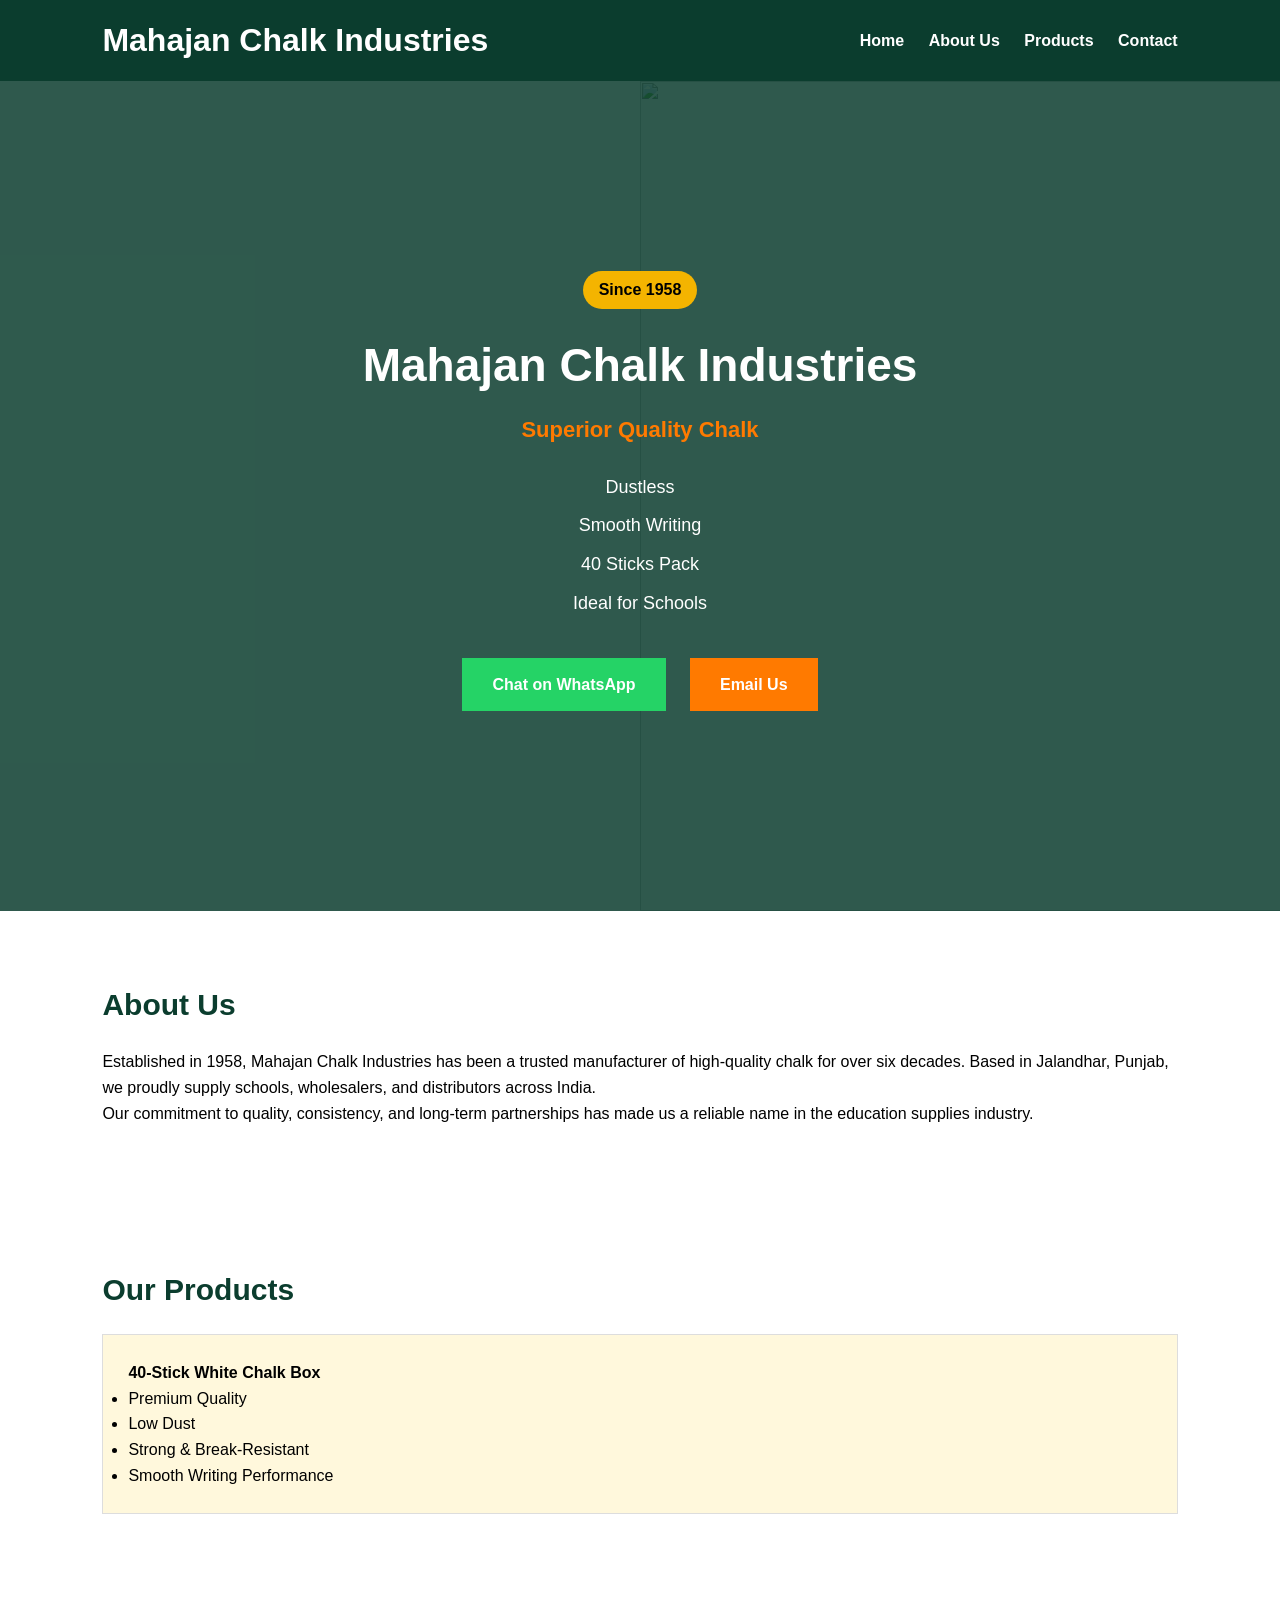
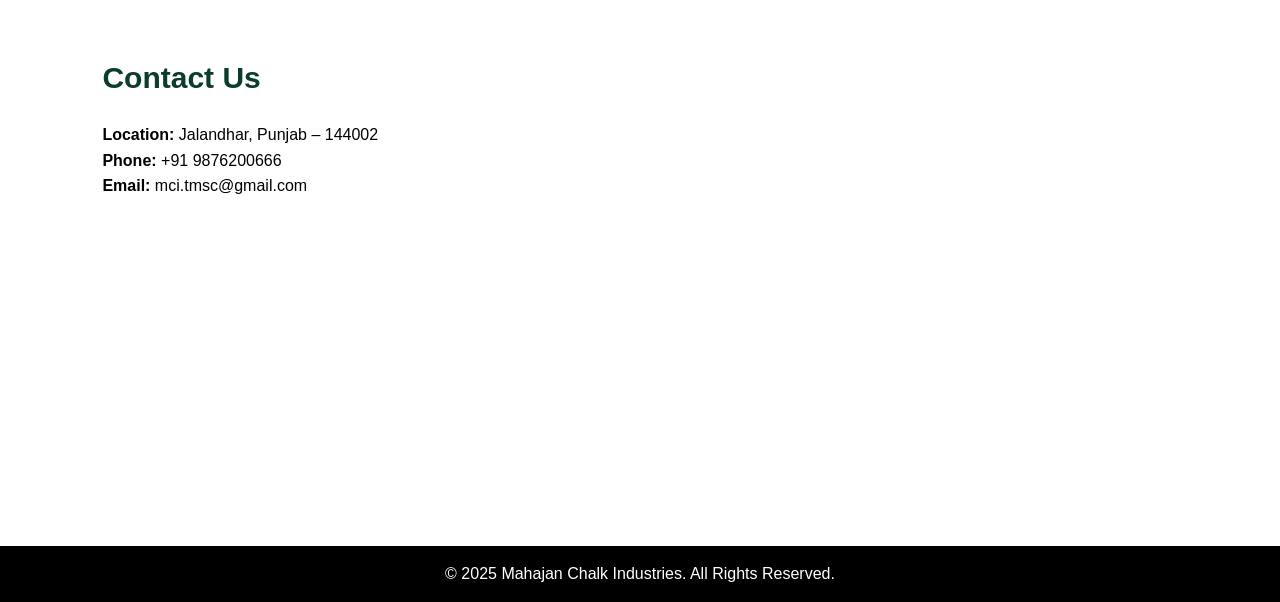
==== index.html @ d205c706 "Add files via upload" ====
<!DOCTYPE html>
<html lang="en">
<head>
    <meta charset="UTF-8">
    <meta name="viewport" content="width=device-width, initial-scale=1.0">
    <title>Mahajan Chalk Industries | Since 1958</title>
    <meta name="description" content="Mahajan Chalk Industries - Superior Quality Chalk Manufacturer Since 1958, Jalandhar Punjab.">

    <style>
        * { margin:0; padding:0; box-sizing:border-box; font-family:Arial, Helvetica, sans-serif; }
        body { background:#ffffff; color:#000; line-height:1.6; }

        header {
            background:#0B3D2E;
            color:white;
            padding:15px 8%;
            display:flex;
            justify-content:space-between;
            align-items:center;
        }

        nav a {
            color:white;
            text-decoration:none;
            margin-left:20px;
            font-weight:bold;
        }
        nav a:hover { color:#f4b400; }

        section { padding:70px 8%; }

        /* HERO SLIDESHOW */
        .hero {
            position:relative;
            color:white;
            text-align:center;
            overflow:hidden;
        }

        .slides {
            position:absolute;
            width:100%;
            height:100%;
            top:0;
            left:0;
            z-index:1;
        }

        .slides img {
            width:100%;
            height:100%;
            object-fit:cover;
            position:absolute;
            opacity:0;
            transition:opacity 1s ease-in-out;
        }

        .slides img.active { opacity:1; }

        .hero-overlay {
            position:absolute;
            top:0;
            left:0;
            width:100%;
            height:100%;
            background:rgba(11,61,46,0.85);
            z-index:2;
        }

        .hero-content {
            position:relative;
            z-index:3;
            padding:120px 20px;
        }

        .badge {
            display:inline-block;
            background:#f4b400;
            color:black;
            padding:6px 16px;
            border-radius:20px;
            font-weight:bold;
            margin-bottom:20px;
        }

        .hero h2 { font-size:46px; margin-bottom:10px; }
        .tagline { color:#ff7a00; font-size:22px; font-weight:bold; margin-bottom:25px; }

        .features { list-style:none; margin-bottom:30px; font-size:18px; }
        .features li { margin:10px 0; }

        .btn {
            display:inline-block;
            padding:14px 30px;
            text-decoration:none;
            font-weight:bold;
            margin:10px;
            color:white;
        }

        .whatsapp-btn { background:#25D366; }
        .whatsapp-btn:hover { background:#1ebe5d; }

        .email-btn { background:#ff7a00; }
        .email-btn:hover { background:#e86c00; }

        h3 { font-size:30px; color:#0B3D2E; margin-bottom:20px; }

        .product-box {
            border:1px solid #ddd;
            padding:25px;
            background:#fff8dc;
        }

        iframe { width:100%; height:250px; border:0; margin-top:20px; }

        footer {
            background:#000;
            color:white;
            text-align:center;
            padding:15px;
        }

        @media(max-width:768px){
            .hero h2 { font-size:30px; }
            header { flex-direction:column; align-items:flex-start; }
            nav a { display:block; margin:5px 0; }
        }
    </style>
</head>
<body>

<header>
    <h1>Mahajan Chalk Industries</h1>
    <nav>
        <a href="#home">Home</a>
        <a href="#about">About Us</a>
        <a href="#products">Products</a>
        <a href="#contact">Contact</a>
    </nav>
</header>

<section class="hero" id="home">

    <div class="slides">
        <!-- Replace these image names with your product images -->
        <img src="slide1.jpg" class="active">
        <img src="slide2.jpg">
        <img src="slide3.jpg">
    </div>

    <div class="hero-overlay"></div>

    <div class="hero-content">
        <div class="badge">Since 1958</div>
        <h2>Mahajan Chalk Industries</h2>
        <div class="tagline">Superior Quality Chalk</div>
        <ul class="features">
            <li>Dustless</li>
            <li>Smooth Writing</li>
            <li>40 Sticks Pack</li>
            <li>Ideal for Schools</li>
        </ul>
        <a href="https://wa.me/919876200666" target="_blank" class="btn whatsapp-btn">Chat on WhatsApp</a>
        <a href="mailto:mci.tmsc@gmail.com" class="btn email-btn">Email Us</a>
    </div>
</section>

<section id="about">
    <h3>About Us</h3>
    <p>Established in 1958, Mahajan Chalk Industries has been a trusted manufacturer of high-quality chalk for over six decades. Based in Jalandhar, Punjab, we proudly supply schools, wholesalers, and distributors across India.</p>
    <p>Our commitment to quality, consistency, and long-term partnerships has made us a reliable name in the education supplies industry.</p>
</section>

<section id="products">
    <h3>Our Products</h3>
    <div class="product-box">
        <h4>40-Stick White Chalk Box</h4>
        <ul>
            <li>Premium Quality</li>
            <li>Low Dust</li>
            <li>Strong & Break-Resistant</li>
            <li>Smooth Writing Performance</li>
        </ul>
    </div>
</section>

<section id="contact">
    <h3>Contact Us</h3>
    <p><strong>Location:</strong> Jalandhar, Punjab – 144002</p>
    <p><strong>Phone:</strong> +91 9876200666</p>
    <p><strong>Email:</strong> mci.tmsc@gmail.com</p>

    <iframe src="https://www.google.com/maps?q=Jalandhar,Punjab,144002&output=embed"></iframe>
</section>

<footer>
    © 2025 Mahajan Chalk Industries. All Rights Reserved.
</footer>

<script>
    let slides = document.querySelectorAll('.slides img');
    let index = 0;

    setInterval(() => {
        slides[index].classList.remove('active');
        index = (index + 1) % slides.length;
        slides[index].classList.add('active');
    }, 3000);
</script>

</body>
</html>
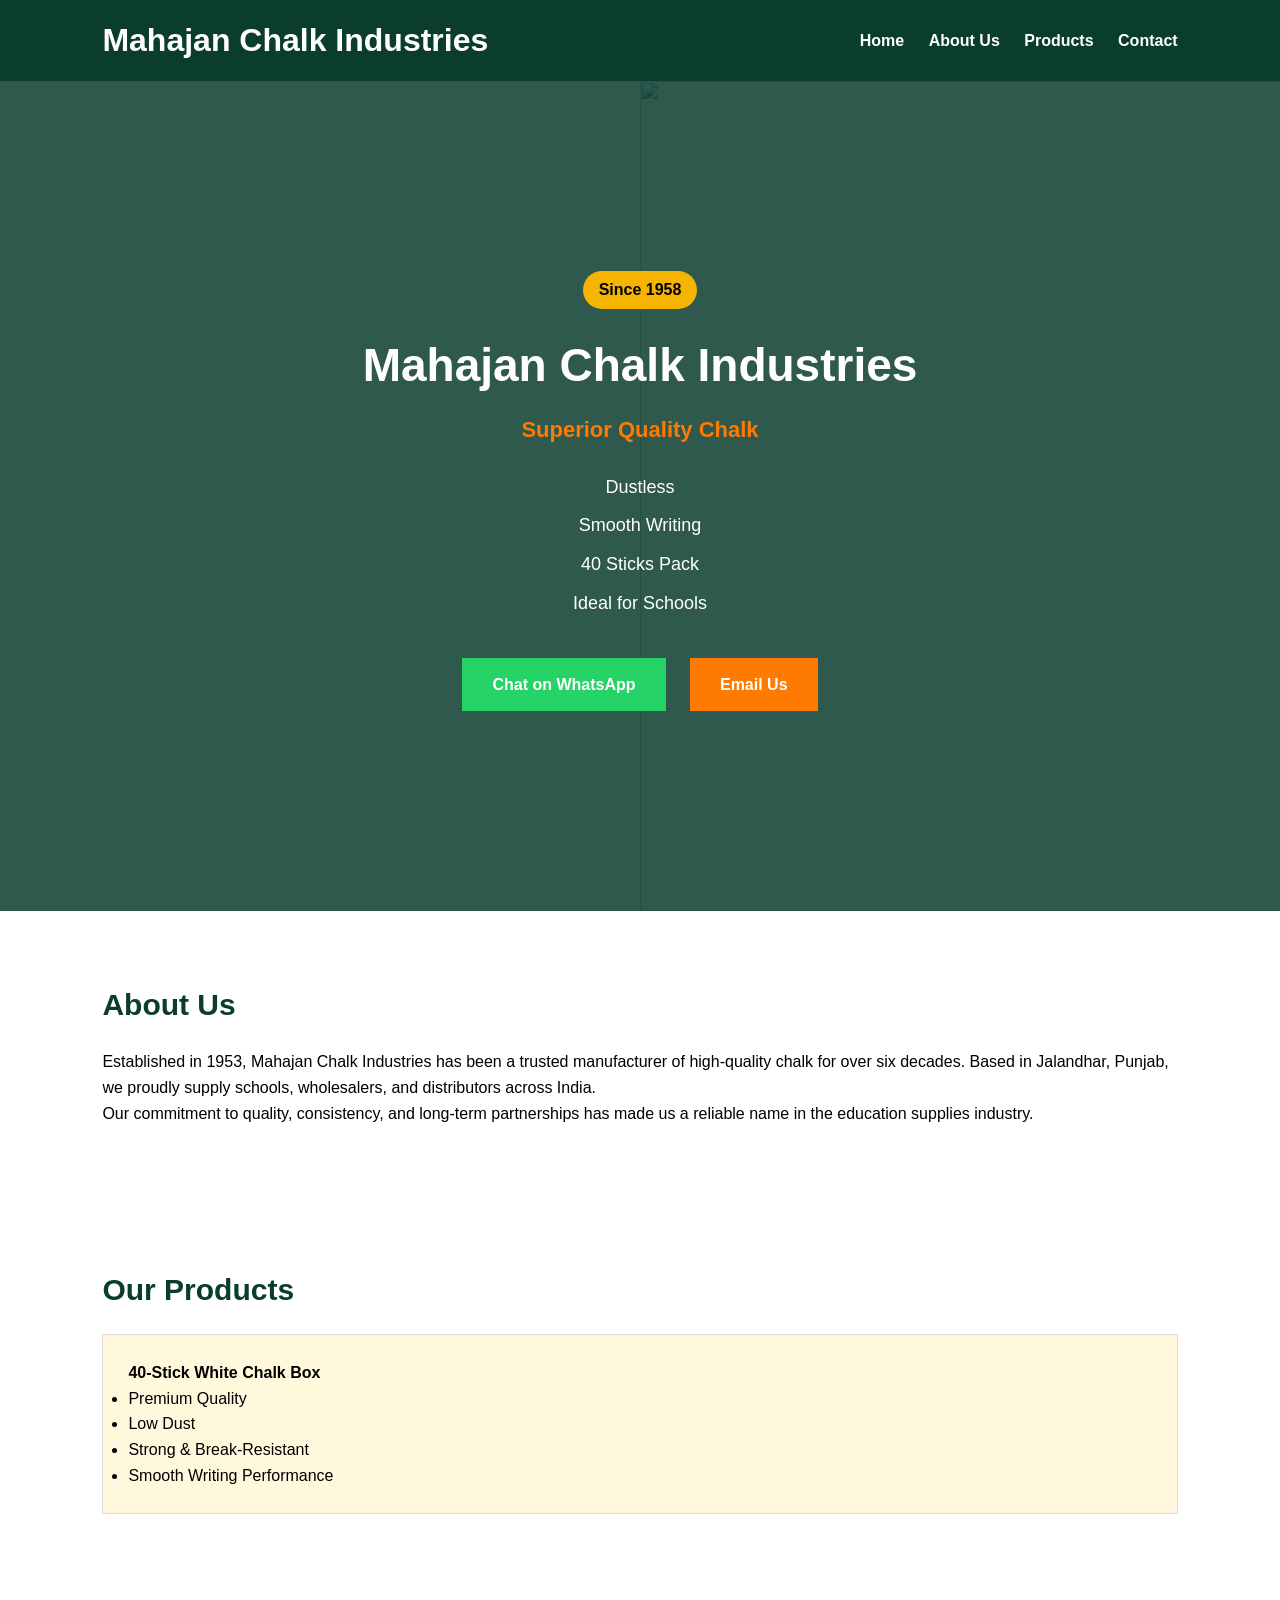
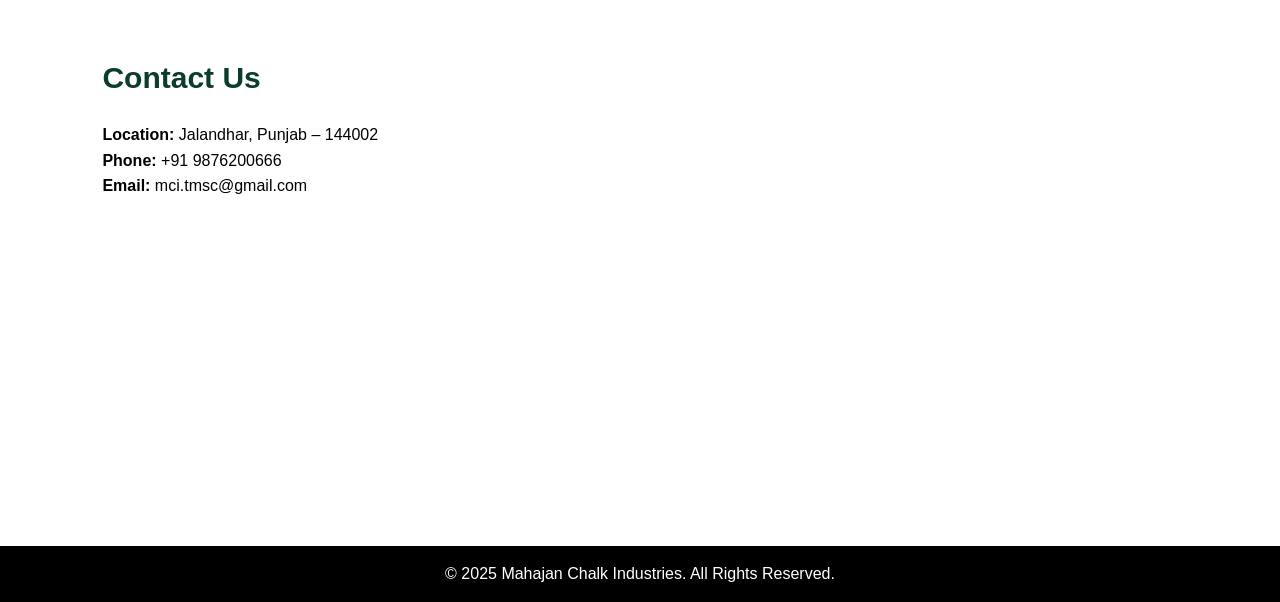
==== commit 5d726b12: "Update index.html" ====
--- a/index.html
+++ b/index.html
@@ -3,7 +3,7 @@
 <head>
     <meta charset="UTF-8">
     <meta name="viewport" content="width=device-width, initial-scale=1.0">
-    <title>Mahajan Chalk Industries | Since 1958</title>
+    <title>Mahajan Chalk Industries | Since 1953</title>
     <meta name="description" content="Mahajan Chalk Industries - Superior Quality Chalk Manufacturer Since 1958, Jalandhar Punjab.">
 
     <style>
@@ -168,7 +168,7 @@
 
 <section id="about">
     <h3>About Us</h3>
-    <p>Established in 1958, Mahajan Chalk Industries has been a trusted manufacturer of high-quality chalk for over six decades. Based in Jalandhar, Punjab, we proudly supply schools, wholesalers, and distributors across India.</p>
+    <p>Established in 1953, Mahajan Chalk Industries has been a trusted manufacturer of high-quality chalk for over six decades. Based in Jalandhar, Punjab, we proudly supply schools, wholesalers, and distributors across India.</p>
     <p>Our commitment to quality, consistency, and long-term partnerships has made us a reliable name in the education supplies industry.</p>
 </section>
 
@@ -211,3 +211,4 @@
 
 </body>
 </html>
+
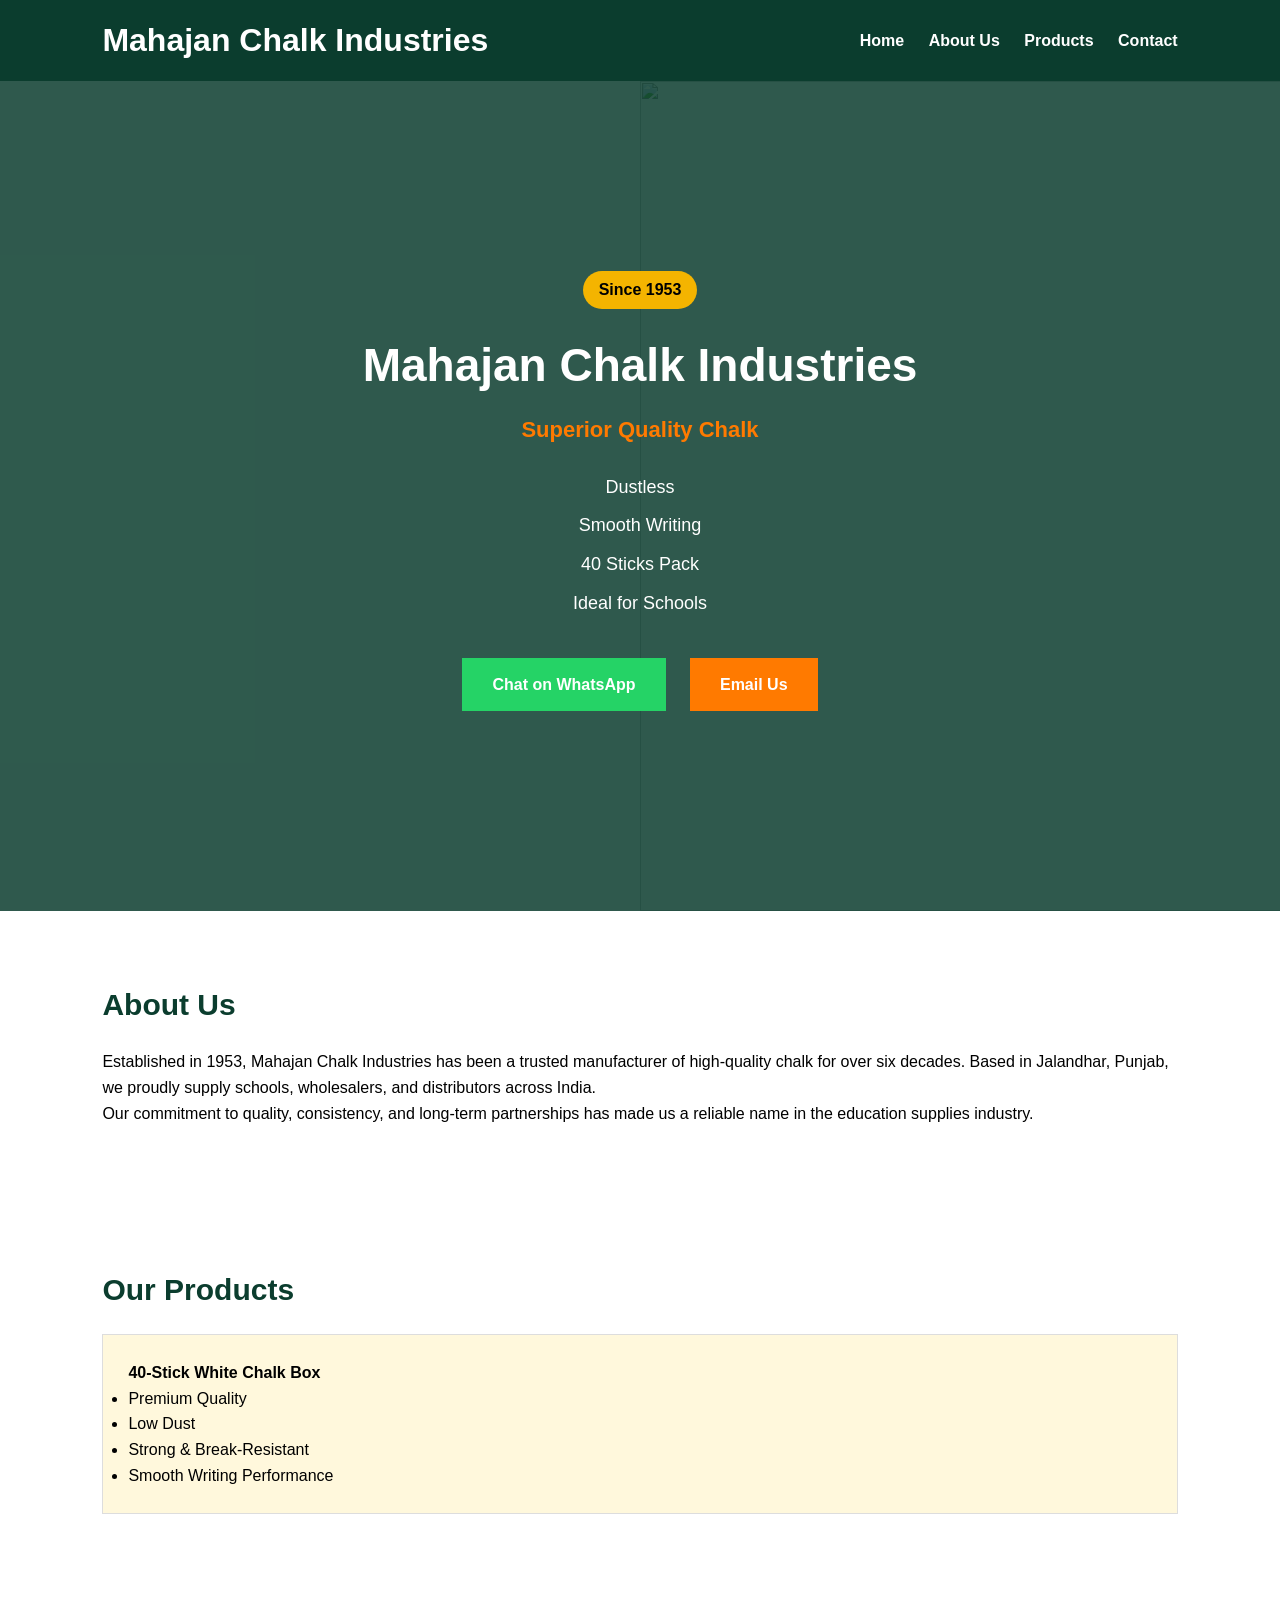
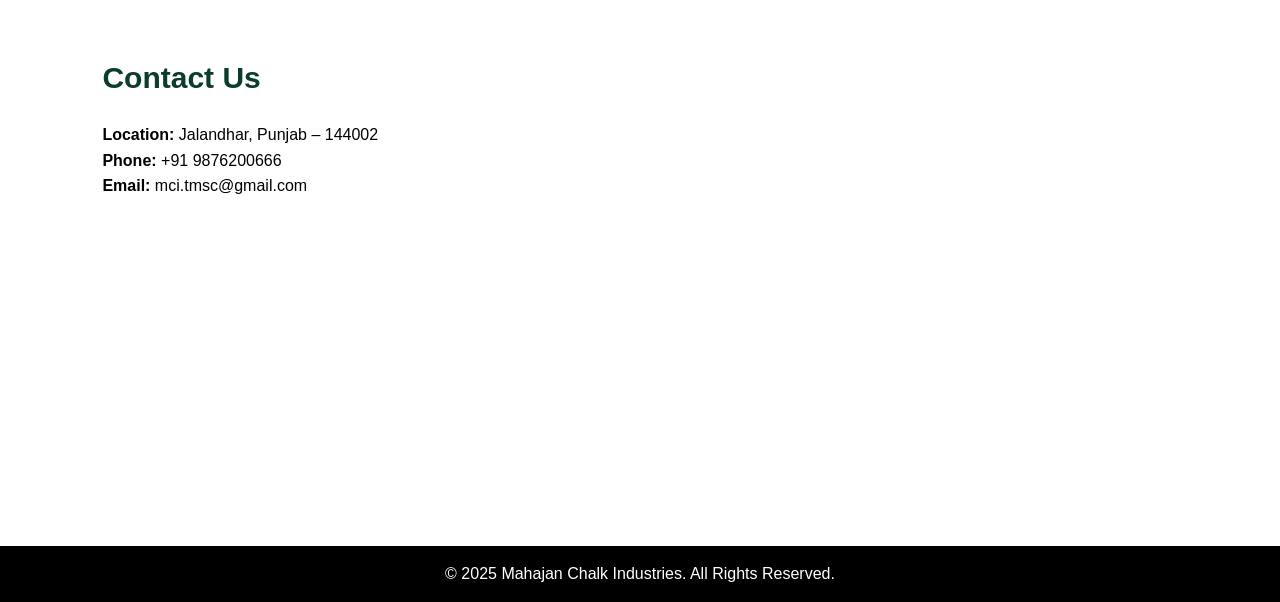
==== commit 4f9e61f5: "Update index.html" ====
--- a/index.html
+++ b/index.html
@@ -152,7 +152,7 @@
     <div class="hero-overlay"></div>
 
     <div class="hero-content">
-        <div class="badge">Since 1958</div>
+        <div class="badge">Since 1953</div>
         <h2>Mahajan Chalk Industries</h2>
         <div class="tagline">Superior Quality Chalk</div>
         <ul class="features">
@@ -212,3 +212,4 @@
 </body>
 </html>
 
+
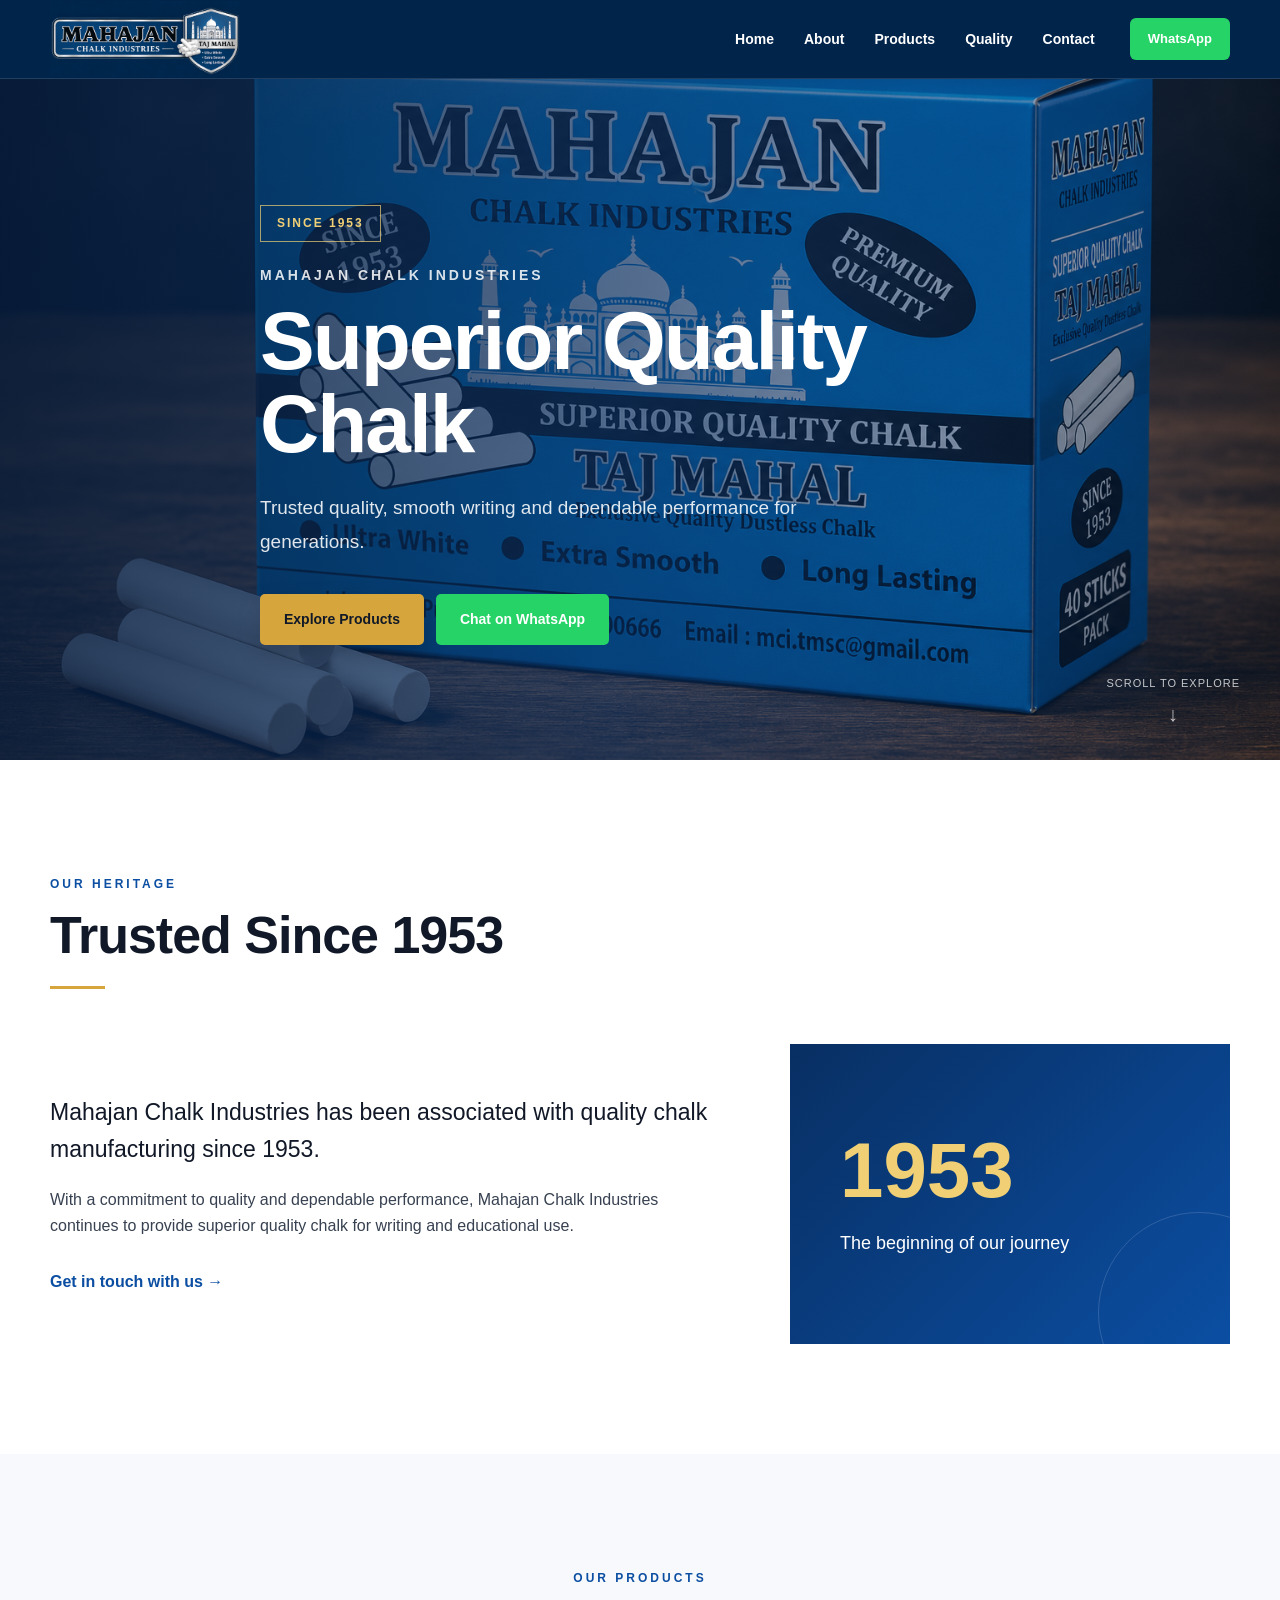
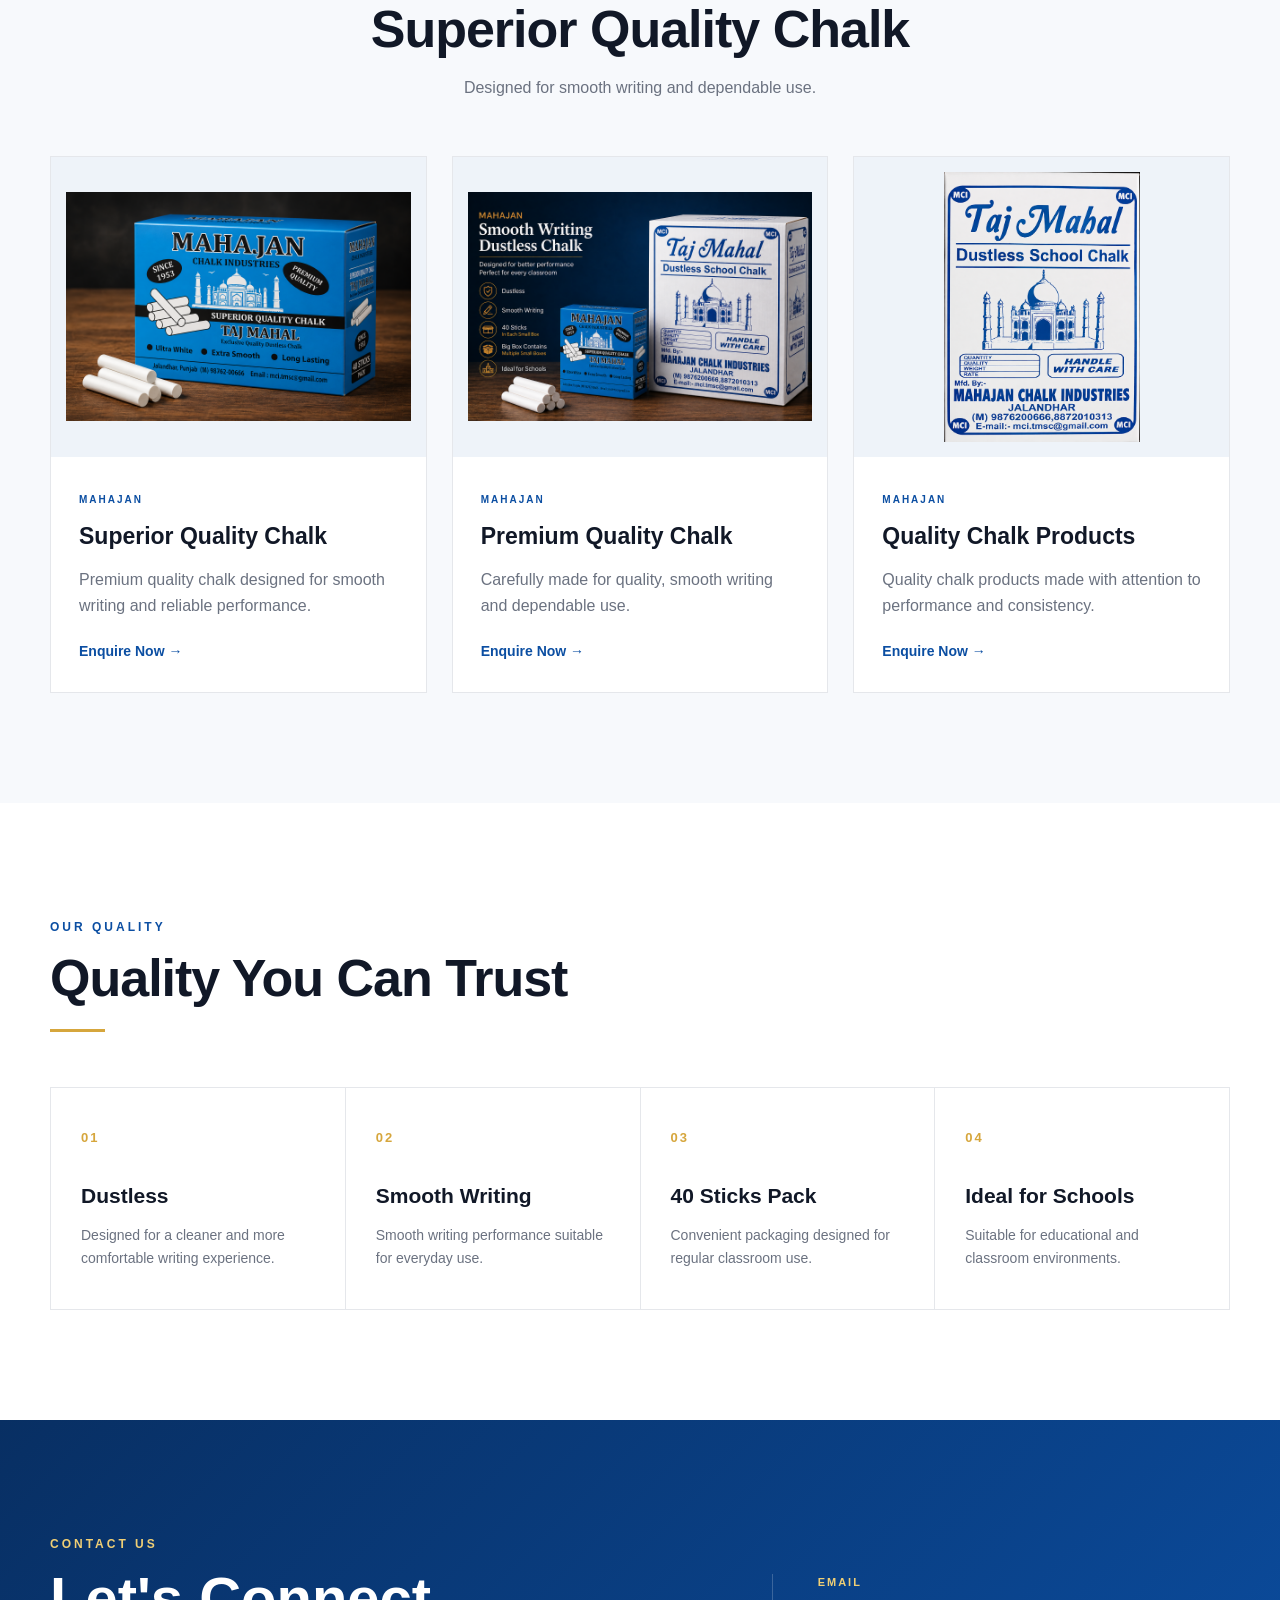
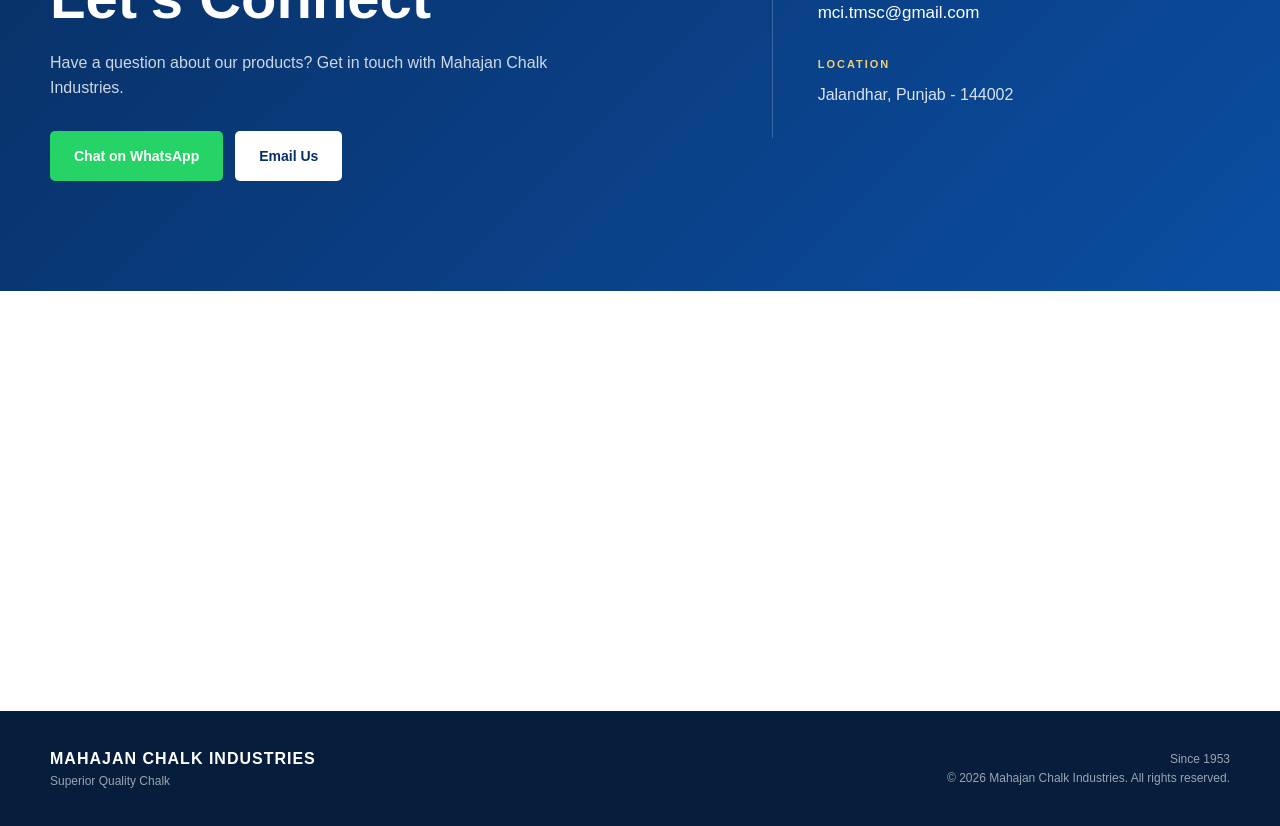
==== commit b98616ce: "Add files via upload" ====
--- a/index.html
+++ b/index.html
@@ -1,215 +1,601 @@
 <!DOCTYPE html>
 <html lang="en">
+
 <head>
     <meta charset="UTF-8">
+
     <meta name="viewport" content="width=device-width, initial-scale=1.0">
-    <title>Mahajan Chalk Industries | Since 1953</title>
-    <meta name="description" content="Mahajan Chalk Industries - Superior Quality Chalk Manufacturer Since 1958, Jalandhar Punjab.">
-
-    <style>
-        * { margin:0; padding:0; box-sizing:border-box; font-family:Arial, Helvetica, sans-serif; }
-        body { background:#ffffff; color:#000; line-height:1.6; }
-
-        header {
-            background:#0B3D2E;
-            color:white;
-            padding:15px 8%;
-            display:flex;
-            justify-content:space-between;
-            align-items:center;
-        }
-
-        nav a {
-            color:white;
-            text-decoration:none;
-            margin-left:20px;
-            font-weight:bold;
-        }
-        nav a:hover { color:#f4b400; }
-
-        section { padding:70px 8%; }
-
-        /* HERO SLIDESHOW */
-        .hero {
-            position:relative;
-            color:white;
-            text-align:center;
-            overflow:hidden;
-        }
-
-        .slides {
-            position:absolute;
-            width:100%;
-            height:100%;
-            top:0;
-            left:0;
-            z-index:1;
-        }
-
-        .slides img {
-            width:100%;
-            height:100%;
-            object-fit:cover;
-            position:absolute;
-            opacity:0;
-            transition:opacity 1s ease-in-out;
-        }
-
-        .slides img.active { opacity:1; }
-
-        .hero-overlay {
-            position:absolute;
-            top:0;
-            left:0;
-            width:100%;
-            height:100%;
-            background:rgba(11,61,46,0.85);
-            z-index:2;
-        }
-
-        .hero-content {
-            position:relative;
-            z-index:3;
-            padding:120px 20px;
-        }
-
-        .badge {
-            display:inline-block;
-            background:#f4b400;
-            color:black;
-            padding:6px 16px;
-            border-radius:20px;
-            font-weight:bold;
-            margin-bottom:20px;
-        }
-
-        .hero h2 { font-size:46px; margin-bottom:10px; }
-        .tagline { color:#ff7a00; font-size:22px; font-weight:bold; margin-bottom:25px; }
-
-        .features { list-style:none; margin-bottom:30px; font-size:18px; }
-        .features li { margin:10px 0; }
-
-        .btn {
-            display:inline-block;
-            padding:14px 30px;
-            text-decoration:none;
-            font-weight:bold;
-            margin:10px;
-            color:white;
-        }
-
-        .whatsapp-btn { background:#25D366; }
-        .whatsapp-btn:hover { background:#1ebe5d; }
-
-        .email-btn { background:#ff7a00; }
-        .email-btn:hover { background:#e86c00; }
-
-        h3 { font-size:30px; color:#0B3D2E; margin-bottom:20px; }
-
-        .product-box {
-            border:1px solid #ddd;
-            padding:25px;
-            background:#fff8dc;
-        }
-
-        iframe { width:100%; height:250px; border:0; margin-top:20px; }
-
-        footer {
-            background:#000;
-            color:white;
-            text-align:center;
-            padding:15px;
-        }
-
-        @media(max-width:768px){
-            .hero h2 { font-size:30px; }
-            header { flex-direction:column; align-items:flex-start; }
-            nav a { display:block; margin:5px 0; }
-        }
-    </style>
+
+    <title>Mahajan Chalk Industries | Superior Quality Chalk Since 1953</title>
+
+    <meta
+        name="description"
+        content="Mahajan Chalk Industries - Superior Quality Chalk since 1953. Premium quality chalk manufactured for smooth writing and reliable performance."
+    >
+
+    <meta name="robots" content="index, follow">
+
+    <meta name="theme-color" content="#0b4ea2">
+
+    <link rel="stylesheet" href="css/style.css">
 </head>
+
 <body>
 
-<header>
-    <h1>Mahajan Chalk Industries</h1>
-    <nav>
-        <a href="#home">Home</a>
-        <a href="#about">About Us</a>
-        <a href="#products">Products</a>
-        <a href="#contact">Contact</a>
-    </nav>
-</header>
-
-<section class="hero" id="home">
-
-    <div class="slides">
-        <!-- Replace these image names with your product images -->
-        <img src="slide1.jpg" class="active">
-        <img src="slide2.jpg">
-        <img src="slide3.jpg">
-    </div>
-
-    <div class="hero-overlay"></div>
-
-    <div class="hero-content">
-        <div class="badge">Since 1953</div>
-        <h2>Mahajan Chalk Industries</h2>
-        <div class="tagline">Superior Quality Chalk</div>
-        <ul class="features">
-            <li>Dustless</li>
-            <li>Smooth Writing</li>
-            <li>40 Sticks Pack</li>
-            <li>Ideal for Schools</li>
-        </ul>
-        <a href="https://wa.me/919876200666" target="_blank" class="btn whatsapp-btn">Chat on WhatsApp</a>
-        <a href="mailto:mci.tmsc@gmail.com" class="btn email-btn">Email Us</a>
-    </div>
-</section>
-
-<section id="about">
-    <h3>About Us</h3>
-    <p>Established in 1953, Mahajan Chalk Industries has been a trusted manufacturer of high-quality chalk for over six decades. Based in Jalandhar, Punjab, we proudly supply schools, wholesalers, and distributors across India.</p>
-    <p>Our commitment to quality, consistency, and long-term partnerships has made us a reliable name in the education supplies industry.</p>
-</section>
-
-<section id="products">
-    <h3>Our Products</h3>
-    <div class="product-box">
-        <h4>40-Stick White Chalk Box</h4>
-        <ul>
-            <li>Premium Quality</li>
-            <li>Low Dust</li>
-            <li>Strong & Break-Resistant</li>
-            <li>Smooth Writing Performance</li>
-        </ul>
-    </div>
-</section>
-
-<section id="contact">
-    <h3>Contact Us</h3>
-    <p><strong>Location:</strong> Jalandhar, Punjab – 144002</p>
-    <p><strong>Phone:</strong> +91 9876200666</p>
-    <p><strong>Email:</strong> mci.tmsc@gmail.com</p>
-
-    <iframe src="https://www.google.com/maps?q=Jalandhar,Punjab,144002&output=embed"></iframe>
-</section>
-
-<footer>
-    © 2025 Mahajan Chalk Industries. All Rights Reserved.
-</footer>
-
-<script>
-    let slides = document.querySelectorAll('.slides img');
-    let index = 0;
-
-    setInterval(() => {
-        slides[index].classList.remove('active');
-        index = (index + 1) % slides.length;
-        slides[index].classList.add('active');
-    }, 3000);
-</script>
+    <!-- ================= HEADER ================= -->
+
+    <header class="site-header">
+
+        <div class="container header-container">
+
+            <a href="#home" class="brand">
+                <img
+                    src="assets/logo/mahajan-logo.png"
+                    alt="Mahajan Chalk Industries"
+                    class="brand-logo"
+                >
+            </a>
+
+            <nav class="desktop-nav" aria-label="Main navigation">
+
+                <a href="#home">Home</a>
+                <a href="#about">About</a>
+                <a href="#products">Products</a>
+                <a href="#quality">Quality</a>
+                <a href="#contact">Contact</a>
+
+            </nav>
+
+            <a
+                href="https://wa.me/919876200666"
+                target="_blank"
+                rel="noopener noreferrer"
+                class="header-whatsapp"
+            >
+                WhatsApp
+            </a>
+
+            <button
+                class="mobile-menu-button"
+                id="mobile-menu-button"
+                aria-label="Open navigation menu"
+                aria-expanded="false"
+            >
+                ☰
+            </button>
+
+        </div>
+
+        <!-- Mobile Navigation -->
+
+        <nav
+            class="mobile-nav"
+            id="mobile-nav"
+            aria-label="Mobile navigation"
+        >
+
+            <a href="#home">Home</a>
+            <a href="#about">About</a>
+            <a href="#products">Products</a>
+            <a href="#quality">Quality</a>
+            <a href="#contact">Contact</a>
+
+        </nav>
+
+    </header>
+
+
+    <main>
+
+        <!-- ================= HERO ================= -->
+
+        <section class="hero" id="home">
+
+            <div class="hero-slides">
+
+                <img
+                    src="assets/images/slide1.jpg"
+                    alt="Mahajan Chalk Industries product"
+                    class="hero-slide active"
+                >
+
+                <img
+                    src="assets/images/slide2.jpg"
+                    alt="Mahajan Chalk Industries chalk products"
+                    class="hero-slide"
+                >
+
+                <img
+                    src="assets/images/slide3.jpg"
+                    alt="Mahajan Chalk Industries packaging"
+                    class="hero-slide"
+                >
+
+            </div>
+
+            <div class="hero-overlay"></div>
+
+            <div class="container hero-content">
+
+                <div class="heritage-badge">
+                    Since 1953
+                </div>
+
+                <p class="hero-eyebrow">
+                    MAHAJAN CHALK INDUSTRIES
+                </p>
+
+                <h1>
+                    Superior Quality Chalk
+                </h1>
+
+                <p class="hero-description">
+                    Trusted quality, smooth writing and dependable performance
+                    for generations.
+                </p>
+
+                <div class="hero-actions">
+
+                    <a href="#products" class="button button-primary">
+                        Explore Products
+                    </a>
+
+                    <a href="https://wa.me/919876200666"
+                       target="_blank"
+                       rel="noopener noreferrer"
+                       class="button button-whatsapp">
+                        Chat on WhatsApp
+                    </a>
+
+                </div>
+
+            </div>
+
+            <div class="hero-scroll">
+                <span>Scroll to explore</span>
+                <span class="scroll-arrow">↓</span>
+            </div>
+
+        </section>
+
+
+        <!-- ================= ABOUT ================= -->
+
+        <section class="about section" id="about">
+
+            <div class="container">
+
+                <div class="section-heading">
+
+                    <span class="section-label">
+                        OUR HERITAGE
+                    </span>
+
+                    <h2>
+                        Trusted Since 1953
+                    </h2>
+
+                    <div class="heading-line"></div>
+
+                </div>
+
+                <div class="about-grid">
+
+                    <div class="about-content">
+
+                        <p class="large-text">
+                            Mahajan Chalk Industries has been associated
+                            with quality chalk manufacturing since 1953.
+                        </p>
+
+                        <p>
+                            With a commitment to quality and dependable
+                            performance, Mahajan Chalk Industries continues
+                            to provide superior quality chalk for writing
+                            and educational use.
+                        </p>
+
+                        <a href="#contact" class="text-link">
+                            Get in touch with us →
+                        </a>
+
+                    </div>
+
+                    <div class="about-highlight">
+
+                        <span class="highlight-number">
+                            1953
+                        </span>
+
+                        <span class="highlight-text">
+                            The beginning of our journey
+                        </span>
+
+                    </div>
+
+                </div>
+
+            </div>
+
+        </section>
+
+
+        <!-- ================= PRODUCTS ================= -->
+
+        <section class="products section section-light" id="products">
+
+            <div class="container">
+
+                <div class="section-heading centered">
+
+                    <span class="section-label">
+                        OUR PRODUCTS
+                    </span>
+
+                    <h2>
+                        Superior Quality Chalk
+                    </h2>
+
+                    <p>
+                        Designed for smooth writing and dependable use.
+                    </p>
+
+                </div>
+
+
+                <div class="products-grid" id="products-grid">
+
+                    <!--
+
+                    Products will eventually be loaded from Supabase.
+
+                    For now, this is temporary frontend content.
+
+                    -->
+
+                    <article class="product-card">
+
+                        <div class="product-image">
+                            <img
+                                src="assets/images/slide1.jpg"
+                                alt="Superior Quality Chalk"
+                            >
+                        </div>
+
+                        <div class="product-content">
+
+                            <span class="product-category">
+                                MAHAJAN
+                            </span>
+
+                            <h3>
+                                Superior Quality Chalk
+                            </h3>
+
+                            <p>
+                                Premium quality chalk designed for smooth
+                                writing and reliable performance.
+                            </p>
+
+                            <a href="#contact" class="product-link">
+                                Enquire Now →
+                            </a>
+
+                        </div>
+
+                    </article>
+
+
+                    <article class="product-card">
+
+                        <div class="product-image">
+                            <img
+                                src="assets/images/slide2.jpg"
+                                alt="Mahajan Chalk Product"
+                            >
+                        </div>
+
+                        <div class="product-content">
+
+                            <span class="product-category">
+                                MAHAJAN
+                            </span>
+
+                            <h3>
+                                Premium Quality Chalk
+                            </h3>
+
+                            <p>
+                                Carefully made for quality, smooth writing
+                                and dependable use.
+                            </p>
+
+                            <a href="#contact" class="product-link">
+                                Enquire Now →
+                            </a>
+
+                        </div>
+
+                    </article>
+
+
+                    <article class="product-card">
+
+                        <div class="product-image">
+                            <img
+                                src="assets/images/slide3.jpg"
+                                alt="Mahajan Chalk Packaging"
+                            >
+                        </div>
+
+                        <div class="product-content">
+
+                            <span class="product-category">
+                                MAHAJAN
+                            </span>
+
+                            <h3>
+                                Quality Chalk Products
+                            </h3>
+
+                            <p>
+                                Quality chalk products made with attention
+                                to performance and consistency.
+                            </p>
+
+                            <a href="#contact" class="product-link">
+                                Enquire Now →
+                            </a>
+
+                        </div>
+
+                    </article>
+
+                </div>
+
+            </div>
+
+        </section>
+
+
+        <!-- ================= QUALITY ================= -->
+
+        <section class="quality section" id="quality">
+
+            <div class="container">
+
+                <div class="section-heading">
+
+                    <span class="section-label">
+                        OUR QUALITY
+                    </span>
+
+                    <h2>
+                        Quality You Can Trust
+                    </h2>
+
+                    <div class="heading-line"></div>
+
+                </div>
+
+
+                <div class="quality-grid">
+
+                    <div class="quality-item">
+
+                        <div class="quality-number">
+                            01
+                        </div>
+
+                        <h3>
+                            Dustless
+                        </h3>
+
+                        <p>
+                            Designed for a cleaner and more comfortable
+                            writing experience.
+                        </p>
+
+                    </div>
+
+
+                    <div class="quality-item">
+
+                        <div class="quality-number">
+                            02
+                        </div>
+
+                        <h3>
+                            Smooth Writing
+                        </h3>
+
+                        <p>
+                            Smooth writing performance suitable for
+                            everyday use.
+                        </p>
+
+                    </div>
+
+
+                    <div class="quality-item">
+
+                        <div class="quality-number">
+                            03
+                        </div>
+
+                        <h3>
+                            40 Sticks Pack
+                        </h3>
+
+                        <p>
+                            Convenient packaging designed for regular
+                            classroom use.
+                        </p>
+
+                    </div>
+
+
+                    <div class="quality-item">
+
+                        <div class="quality-number">
+                            04
+                        </div>
+
+                        <h3>
+                            Ideal for Schools
+                        </h3>
+
+                        <p>
+                            Suitable for educational and classroom
+                            environments.
+                        </p>
+
+                    </div>
+
+                </div>
+
+            </div>
+
+        </section>
+
+
+        <!-- ================= CONTACT ================= -->
+
+        <section class="contact section section-blue" id="contact">
+
+            <div class="container">
+
+                <div class="contact-grid">
+
+                    <div class="contact-content">
+
+                        <span class="section-label light">
+                            CONTACT US
+                        </span>
+
+                        <h2>
+                            Let's Connect
+                        </h2>
+
+                        <p>
+                            Have a question about our products?
+                            Get in touch with Mahajan Chalk Industries.
+                        </p>
+
+
+                        <div class="contact-actions">
+
+                            <a
+                                href="https://wa.me/919876200666"
+                                target="_blank"
+                                rel="noopener noreferrer"
+                                class="button button-whatsapp"
+                            >
+                                Chat on WhatsApp
+                            </a>
+
+                            <a
+                                href="mailto:mci.tmsc@gmail.com"
+                                class="button button-light"
+                            >
+                                Email Us
+                            </a>
+
+                        </div>
+
+                    </div>
+
+
+                    <div class="contact-info">
+
+                        <div class="contact-item">
+
+                            <span class="contact-label">
+                                EMAIL
+                            </span>
+
+                            <a href="mailto:mci.tmsc@gmail.com">
+                                mci.tmsc@gmail.com
+                            </a>
+
+                        </div>
+
+
+                        <div class="contact-item">
+
+                            <span class="contact-label">
+                                LOCATION
+                            </span>
+
+                            <p>
+                                Jalandhar, Punjab - 144002
+                            </p>
+
+                        </div>
+
+                    </div>
+
+                </div>
+
+            </div>
+
+        </section>
+
+
+        <!-- ================= MAP ================= -->
+
+        <section class="map-section">
+
+            <iframe
+                src="https://www.google.com/maps?q=Ghas+Mandi+Chowk,+Jalandhar,+Punjab+144002&output=embed"
+                title="Mahajan Chalk Industries location"
+                loading="lazy"
+                allowfullscreen
+            ></iframe>
+
+        </section>
+
+    </main>
+
+
+    <!-- ================= FOOTER ================= -->
+
+    <footer class="site-footer">
+
+        <div class="container footer-content">
+
+            <div>
+
+                <div class="footer-brand">
+                    MAHAJAN CHALK INDUSTRIES
+                </div>
+
+                <p>
+                    Superior Quality Chalk
+                </p>
+
+            </div>
+
+            <div class="footer-right">
+
+                <p>
+                    Since 1953
+                </p>
+
+                <p>
+                    © 2026 Mahajan Chalk Industries.
+                    All rights reserved.
+                </p>
+
+            </div>
+
+        </div>
+
+    </footer>
+
+
+    <script src="js/main.js"></script>
 
 </body>
-</html>
-
-
+
+</html>
--- a/css/style.css
+++ b/css/style.css
@@ -0,0 +1,1375 @@
+/* =========================================================
+   MAHAJAN CHALK INDUSTRIES
+   Main Website Styles
+   ========================================================= */
+
+
+/* =========================
+   DESIGN VARIABLES
+   ========================= */
+
+:root {
+
+    --blue-900: #082f63;
+    --blue-800: #0b3f82;
+    --blue-700: #0b4ea2;
+    --blue-600: #1764bd;
+
+    --gold: #d6a63c;
+    --gold-light: #f0cf75;
+
+    --dark: #111827;
+    --text: #374151;
+    --muted: #6b7280;
+
+    --white: #ffffff;
+    --off-white: #f7f9fc;
+    --border: #e5e7eb;
+
+    --whatsapp: #25d366;
+
+    --container: 1180px;
+
+    --shadow-small:
+        0 8px 25px rgba(0, 0, 0, 0.06);
+
+    --shadow-medium:
+        0 18px 45px rgba(0, 0, 0, 0.10);
+
+    --transition:
+        0.3s ease;
+}
+
+
+/* =========================
+   RESET
+   ========================= */
+
+* {
+    margin: 0;
+    padding: 0;
+    box-sizing: border-box;
+}
+
+
+html {
+    scroll-behavior: smooth;
+}
+
+
+body {
+
+    font-family:
+        Arial,
+        Helvetica,
+        sans-serif;
+
+    background: var(--white);
+
+    color: var(--text);
+
+    line-height: 1.6;
+
+    overflow-x: hidden;
+}
+
+
+img {
+    max-width: 100%;
+    display: block;
+}
+
+
+a {
+    color: inherit;
+}
+
+
+button,
+a {
+    -webkit-tap-highlight-color: transparent;
+}
+
+
+/* =========================
+   CONTAINER
+   ========================= */
+
+.container {
+
+    width: min(
+        calc(100% - 40px),
+        var(--container)
+    );
+
+    margin-inline: auto;
+}
+
+
+/* =========================
+   HEADER
+   ========================= */
+
+.site-header {
+
+    position: fixed;
+
+    top: 0;
+    left: 0;
+
+    width: 100%;
+
+    z-index: 1000;
+
+    background:
+        /* rgba(8, 47, 99, 0.94); */
+        #01244b;
+    backdrop-filter: blur(12px);
+
+    border-bottom:
+        1px solid rgba(255, 255, 255, 0.12);
+}
+
+
+.header-container {
+
+    min-height: 78px;
+
+    display: flex;
+
+    align-items: center;
+
+    gap: 35px;
+}
+
+
+.brand {
+
+    display: flex;
+
+    flex-direction: column;
+
+    text-decoration: none;
+
+    color: var(--white);
+
+    line-height: 1.05;
+
+    margin-right: auto;
+}
+
+
+.brand-name {
+
+    font-size: 22px;
+
+    font-weight: 800;
+
+    letter-spacing: 1.5px;
+}
+
+
+.brand-subtitle {
+
+    font-size: 10px;
+
+    letter-spacing: 2.5px;
+
+    margin-top: 5px;
+
+    opacity: 0.8;
+}
+
+
+/* =========================
+   DESKTOP NAV
+   ========================= */
+
+.desktop-nav {
+
+    display: flex;
+
+    align-items: center;
+
+    gap: 30px;
+}
+
+
+.desktop-nav a {
+
+    color: var(--white);
+
+    text-decoration: none;
+
+    font-size: 14px;
+
+    font-weight: 600;
+
+    position: relative;
+
+    padding: 8px 0;
+}
+
+
+.desktop-nav a::after {
+
+    content: "";
+
+    position: absolute;
+
+    left: 0;
+    bottom: 0;
+
+    width: 0;
+    height: 2px;
+
+    background: var(--gold);
+
+    transition: width var(--transition);
+}
+
+
+.desktop-nav a:hover::after {
+
+    width: 100%;
+}
+
+
+/* =========================
+   HEADER WHATSAPP
+   ========================= */
+
+.header-whatsapp {
+
+    text-decoration: none;
+
+    background: var(--whatsapp);
+
+    color: var(--white);
+
+    padding: 11px 18px;
+
+    border-radius: 6px;
+
+    font-size: 13px;
+
+    font-weight: 700;
+
+    transition:
+        transform var(--transition),
+        background var(--transition);
+}
+
+
+.header-whatsapp:hover {
+
+    background: #1ebe5d;
+
+    transform: translateY(-2px);
+}
+
+
+/* =========================
+   MOBILE MENU
+   ========================= */
+
+.mobile-menu-button {
+
+    display: none;
+
+    background: transparent;
+
+    border: 0;
+
+    color: var(--white);
+
+    font-size: 28px;
+
+    cursor: pointer;
+}
+
+
+.mobile-nav {
+
+    display: none;
+
+    flex-direction: column;
+
+    background: var(--blue-900);
+
+    padding: 10px 20px 20px;
+}
+
+
+.mobile-nav a {
+
+    color: var(--white);
+
+    text-decoration: none;
+
+    padding: 13px 0;
+
+    border-bottom:
+        1px solid rgba(255,255,255,0.1);
+}
+
+
+/* =========================
+   HERO
+   ========================= */
+
+.hero {
+
+    position: relative;
+
+    min-height: 760px;
+
+    display: flex;
+
+    align-items: center;
+
+    color: var(--white);
+
+    overflow: hidden;
+}
+
+
+.hero-slides {
+
+    position: absolute;
+
+    inset: 0;
+
+    z-index: 0;
+}
+
+
+.hero-slide {
+
+    position: absolute;
+
+    inset: 0;
+
+    width: 100%;
+    height: 100%;
+
+    object-fit: cover;
+
+    opacity: 0;
+
+    transition:
+        opacity 1.2s ease-in-out;
+}
+
+
+.hero-slide.active {
+
+    opacity: 1;
+}
+
+
+.hero-overlay {
+
+    position: absolute;
+
+    inset: 0;
+
+    z-index: 1;
+
+    background:
+        linear-gradient(
+            90deg,
+            rgba(5, 28, 61, 0.88) 0%,
+            rgba(8, 47, 99, 0.68) 48%,
+            rgba(8, 47, 99, 0.28) 100%
+        );
+}
+
+
+.hero-content {
+
+    position: relative;
+
+    z-index: 2;
+
+    padding-top: 90px;
+
+    max-width: 760px;
+}
+
+
+.heritage-badge {
+
+    display: inline-flex;
+
+    align-items: center;
+
+    padding: 8px 16px;
+
+    border:
+        1px solid rgba(240, 207, 117, 0.7);
+
+    color: var(--gold-light);
+
+    letter-spacing: 2px;
+
+    font-size: 12px;
+
+    font-weight: 700;
+
+    margin-bottom: 22px;
+
+    text-transform: uppercase;
+}
+
+
+.hero-eyebrow {
+
+    font-size: 14px;
+
+    letter-spacing: 3px;
+
+    font-weight: 700;
+
+    margin-bottom: 12px;
+
+    opacity: 0.85;
+}
+
+
+.hero h1 {
+
+    font-size: clamp(
+        48px,
+        7vw,
+        82px
+    );
+
+    line-height: 1.02;
+
+    letter-spacing: -2px;
+
+    margin-bottom: 25px;
+
+    color: var(--white);
+}
+
+
+.hero-description {
+
+    max-width: 600px;
+
+    font-size: 19px;
+
+    line-height: 1.8;
+
+    color: rgba(255,255,255,0.88);
+
+    margin-bottom: 35px;
+}
+
+
+/* =========================
+   BUTTONS
+   ========================= */
+
+.hero-actions {
+
+    display: flex;
+
+    flex-wrap: wrap;
+
+    gap: 12px;
+}
+
+
+.button {
+
+    display: inline-flex;
+
+    align-items: center;
+
+    justify-content: center;
+
+    padding: 14px 24px;
+
+    min-height: 50px;
+
+    text-decoration: none;
+
+    font-weight: 700;
+
+    font-size: 14px;
+
+    border-radius: 5px;
+
+    transition:
+        transform var(--transition),
+        background var(--transition),
+        box-shadow var(--transition);
+}
+
+
+.button:hover {
+
+    transform: translateY(-3px);
+}
+
+
+.button-primary {
+
+    background: var(--gold);
+
+    color: var(--dark);
+
+    box-shadow:
+        0 10px 25px rgba(0,0,0,0.15);
+}
+
+
+.button-primary:hover {
+
+    background: var(--gold-light);
+}
+
+
+.button-whatsapp {
+
+    background: var(--whatsapp);
+
+    color: var(--white);
+}
+
+
+.button-whatsapp:hover {
+
+    background: #1ebe5d;
+}
+
+
+.button-light {
+
+    background: var(--white);
+
+    color: var(--blue-900);
+}
+
+
+/* =========================
+   HERO SCROLL
+   ========================= */
+
+.hero-scroll {
+
+    position: absolute;
+
+    z-index: 3;
+
+    bottom: 30px;
+
+    right: 40px;
+
+    display: flex;
+
+    flex-direction: column;
+
+    align-items: center;
+
+    gap: 5px;
+
+    font-size: 11px;
+
+    letter-spacing: 1px;
+
+    text-transform: uppercase;
+
+    opacity: 0.75;
+}
+
+
+.scroll-arrow {
+
+    font-size: 20px;
+}
+
+
+/* =========================
+   SECTIONS
+   ========================= */
+
+.section {
+
+    padding: 110px 0;
+}
+
+
+.section-light {
+
+    background: var(--off-white);
+}
+
+
+.section-heading {
+
+    margin-bottom: 55px;
+}
+
+
+.section-heading.centered {
+
+    text-align: center;
+}
+
+
+.section-label {
+
+    display: inline-block;
+
+    color: var(--blue-700);
+
+    font-size: 12px;
+
+    font-weight: 800;
+
+    letter-spacing: 3px;
+
+    margin-bottom: 12px;
+}
+
+
+.section-label.light {
+
+    color: var(--gold-light);
+}
+
+
+.section-heading h2 {
+
+    color: var(--dark);
+
+    font-size: clamp(
+        34px,
+        5vw,
+        52px
+    );
+
+    line-height: 1.15;
+
+    letter-spacing: -1px;
+
+    margin-bottom: 15px;
+}
+
+
+.section-heading p {
+
+    color: var(--muted);
+
+    max-width: 650px;
+
+    margin-inline: auto;
+}
+
+
+.heading-line {
+
+    width: 55px;
+
+    height: 3px;
+
+    background: var(--gold);
+
+    margin-top: 20px;
+}
+
+
+/* =========================
+   ABOUT
+   ========================= */
+
+.about-grid {
+
+    display: grid;
+
+    grid-template-columns:
+        1.5fr 1fr;
+
+    gap: 80px;
+
+    align-items: center;
+}
+
+
+.about-content {
+
+    max-width: 680px;
+}
+
+
+.about-content p {
+
+    margin-bottom: 20px;
+
+    color: var(--text);
+}
+
+
+.about-content .large-text {
+
+    font-size: 23px;
+
+    line-height: 1.6;
+
+    color: var(--dark);
+
+    font-weight: 500;
+}
+
+
+.text-link {
+
+    display: inline-block;
+
+    margin-top: 10px;
+
+    color: var(--blue-700);
+
+    font-weight: 700;
+
+    text-decoration: none;
+}
+
+
+.about-highlight {
+
+    min-height: 300px;
+
+    background:
+        linear-gradient(
+            135deg,
+            var(--blue-900),
+            var(--blue-700)
+        );
+
+    color: var(--white);
+
+    display: flex;
+
+    flex-direction: column;
+
+    justify-content: center;
+
+    padding: 50px;
+
+    position: relative;
+
+    overflow: hidden;
+}
+
+
+.about-highlight::after {
+
+    content: "";
+
+    position: absolute;
+
+    width: 200px;
+    height: 200px;
+
+    border-radius: 50%;
+
+    border:
+        1px solid rgba(255,255,255,0.15);
+
+    right: -70px;
+    bottom: -70px;
+}
+
+
+.highlight-number {
+
+    font-size: 78px;
+
+    font-weight: 800;
+
+    line-height: 1;
+
+    color: var(--gold-light);
+
+    margin-bottom: 20px;
+}
+
+
+.highlight-text {
+
+    font-size: 18px;
+
+    max-width: 230px;
+}
+
+
+/* =========================
+   PRODUCTS
+   ========================= */
+
+.products-grid {
+
+    display: grid;
+
+    grid-template-columns:
+        repeat(3, 1fr);
+
+    gap: 25px;
+}
+
+
+.product-card {
+
+    background: var(--white);
+
+    border:
+        1px solid var(--border);
+
+    overflow: hidden;
+
+    transition:
+        transform var(--transition),
+        box-shadow var(--transition);
+}
+
+
+.product-card:hover {
+
+    transform: translateY(-7px);
+
+    box-shadow: var(--shadow-medium);
+}
+
+
+.product-image {
+
+    height: 300px;
+
+    overflow: hidden;
+
+    background: #eef3f9;
+}
+
+
+.product-image img {
+    width: 100%;
+    height: 100%;
+    object-fit: contain;
+    padding: 15px;
+    transition: transform 0.5s ease;
+}
+
+.product-card:hover .product-image img {
+
+    transform: scale(1.04);
+}
+
+
+.product-content {
+
+    padding: 28px;
+}
+
+
+.product-category {
+
+    font-size: 10px;
+
+    letter-spacing: 2px;
+
+    color: var(--blue-700);
+
+    font-weight: 800;
+}
+
+
+.product-content h3 {
+
+    color: var(--dark);
+
+    font-size: 23px;
+
+    margin:
+        8px 0 12px;
+}
+
+
+.product-content p {
+
+    color: var(--muted);
+
+    margin-bottom: 20px;
+}
+
+
+.product-link {
+
+    color: var(--blue-700);
+
+    font-weight: 700;
+
+    text-decoration: none;
+
+    font-size: 14px;
+}
+
+
+/* =========================
+   QUALITY
+   ========================= */
+
+.quality-grid {
+
+    display: grid;
+
+    grid-template-columns:
+        repeat(4, 1fr);
+
+    border-top:
+        1px solid var(--border);
+
+    border-left:
+        1px solid var(--border);
+}
+
+
+.quality-item {
+
+    padding: 40px 30px;
+
+    border-right:
+        1px solid var(--border);
+
+    border-bottom:
+        1px solid var(--border);
+}
+
+
+.quality-number {
+
+    color: var(--gold);
+
+    font-size: 13px;
+
+    font-weight: 800;
+
+    letter-spacing: 2px;
+
+    margin-bottom: 30px;
+}
+
+
+.quality-item h3 {
+
+    color: var(--dark);
+
+    font-size: 21px;
+
+    margin-bottom: 12px;
+}
+
+
+.quality-item p {
+
+    color: var(--muted);
+
+    font-size: 14px;
+}
+
+
+/* =========================
+   CONTACT
+   ========================= */
+
+.section-blue {
+
+    background:
+        linear-gradient(
+            135deg,
+            var(--blue-900),
+            var(--blue-700)
+        );
+
+    color: var(--white);
+}
+
+
+.contact-grid {
+
+    display: grid;
+
+    grid-template-columns:
+        1.4fr 1fr;
+
+    gap: 80px;
+
+    align-items: center;
+}
+
+
+.contact-content h2 {
+
+    color: var(--white);
+
+    font-size: clamp(
+        38px,
+        5vw,
+        58px
+    );
+
+    line-height: 1.1;
+
+    margin-bottom: 20px;
+}
+
+
+.contact-content > p {
+
+    max-width: 550px;
+
+    color:
+        rgba(255,255,255,0.8);
+
+    margin-bottom: 30px;
+}
+
+
+.contact-actions {
+
+    display: flex;
+
+    flex-wrap: wrap;
+
+    gap: 12px;
+}
+
+
+.contact-info {
+
+    border-left:
+        1px solid rgba(255,255,255,0.2);
+
+    padding-left: 45px;
+}
+
+
+.contact-item {
+
+    margin-bottom: 30px;
+}
+
+
+.contact-label {
+
+    display: block;
+
+    color: var(--gold-light);
+
+    font-size: 11px;
+
+    font-weight: 800;
+
+    letter-spacing: 2px;
+
+    margin-bottom: 8px;
+}
+
+
+.contact-item a {
+
+    color: var(--white);
+
+    text-decoration: none;
+
+    font-size: 17px;
+}
+
+
+.contact-item p {
+
+    color:
+        rgba(255,255,255,0.85);
+}
+
+
+/* =========================
+   MAP
+   ========================= */
+
+.map-section {
+
+    width: 100%;
+}
+
+
+.map-section iframe {
+
+    display: block;
+
+    width: 100%;
+
+    height: 420px;
+
+    border: 0;
+}
+
+
+/* =========================
+   FOOTER
+   ========================= */
+
+.site-footer {
+
+    background: #061d3b;
+
+    color: var(--white);
+
+    padding: 35px 0;
+}
+
+
+.footer-content {
+
+    display: flex;
+
+    justify-content: space-between;
+
+    align-items: center;
+
+    gap: 30px;
+}
+
+
+.footer-brand {
+
+    font-size: 16px;
+
+    font-weight: 800;
+
+    letter-spacing: 1px;
+}
+
+
+.footer-content p {
+
+    color:
+        rgba(255,255,255,0.6);
+
+    font-size: 12px;
+}
+
+
+.footer-right {
+
+    text-align: right;
+}
+
+
+/* =========================
+   RESPONSIVE
+   ========================= */
+
+@media (max-width: 950px) {
+
+    .desktop-nav,
+    .header-whatsapp {
+
+        display: none;
+    }
+
+
+    .mobile-menu-button {
+
+        display: block;
+    }
+
+
+    .mobile-nav.open {
+
+        display: flex;
+    }
+
+
+    .hero {
+
+        min-height: 700px;
+    }
+
+
+    .about-grid,
+    .contact-grid {
+
+        grid-template-columns: 1fr;
+
+        gap: 45px;
+    }
+
+
+    .products-grid {
+
+        grid-template-columns:
+            repeat(2, 1fr);
+    }
+
+
+    .quality-grid {
+
+        grid-template-columns:
+            repeat(2, 1fr);
+    }
+
+
+    .contact-info {
+
+        border-left: 0;
+
+        border-top:
+            1px solid rgba(255,255,255,0.2);
+
+        padding-left: 0;
+
+        padding-top: 30px;
+    }
+}
+
+
+@media (max-width: 650px) {
+
+    .container {
+
+        width: min(
+            calc(100% - 30px),
+            var(--container)
+        );
+    }
+
+
+    .header-container {
+
+        min-height: 68px;
+    }
+
+
+    .brand-name {
+
+        font-size: 18px;
+    }
+
+
+    .brand-subtitle {
+
+        font-size: 8px;
+
+        letter-spacing: 2px;
+    }
+
+
+    .hero {
+
+        min-height: 680px;
+    }
+
+
+    .hero-content {
+
+        padding-top: 70px;
+    }
+
+
+    .hero h1 {
+
+        font-size: 45px;
+
+        letter-spacing: -1px;
+    }
+
+
+    .hero-description {
+
+        font-size: 16px;
+    }
+
+
+    .hero-actions {
+
+        flex-direction: column;
+
+        align-items: stretch;
+
+        max-width: 300px;
+    }
+
+
+    .hero-scroll {
+
+        display: none;
+    }
+
+
+    .section {
+
+        padding: 80px 0;
+    }
+
+
+    .products-grid,
+    .quality-grid {
+
+        grid-template-columns: 1fr;
+    }
+
+
+    .product-image {
+
+        height: 260px;
+    }
+
+
+    .about-highlight {
+
+        min-height: 260px;
+
+        padding: 35px;
+    }
+
+
+    .highlight-number {
+
+        font-size: 60px;
+    }
+
+
+    .footer-content {
+
+        flex-direction: column;
+
+        align-items: flex-start;
+    }
+
+
+    .footer-right {
+
+        text-align: left;
+    }
+
+
+    .map-section iframe {
+
+        height: 320px;
+    }
+}
+.brand-logo {
+    width: 190px;
+    height: auto;
+    display: block;
+}
+@media (max-width: 650px) {
+    .brand-logo {
+        width: 180px;
+    }
+}
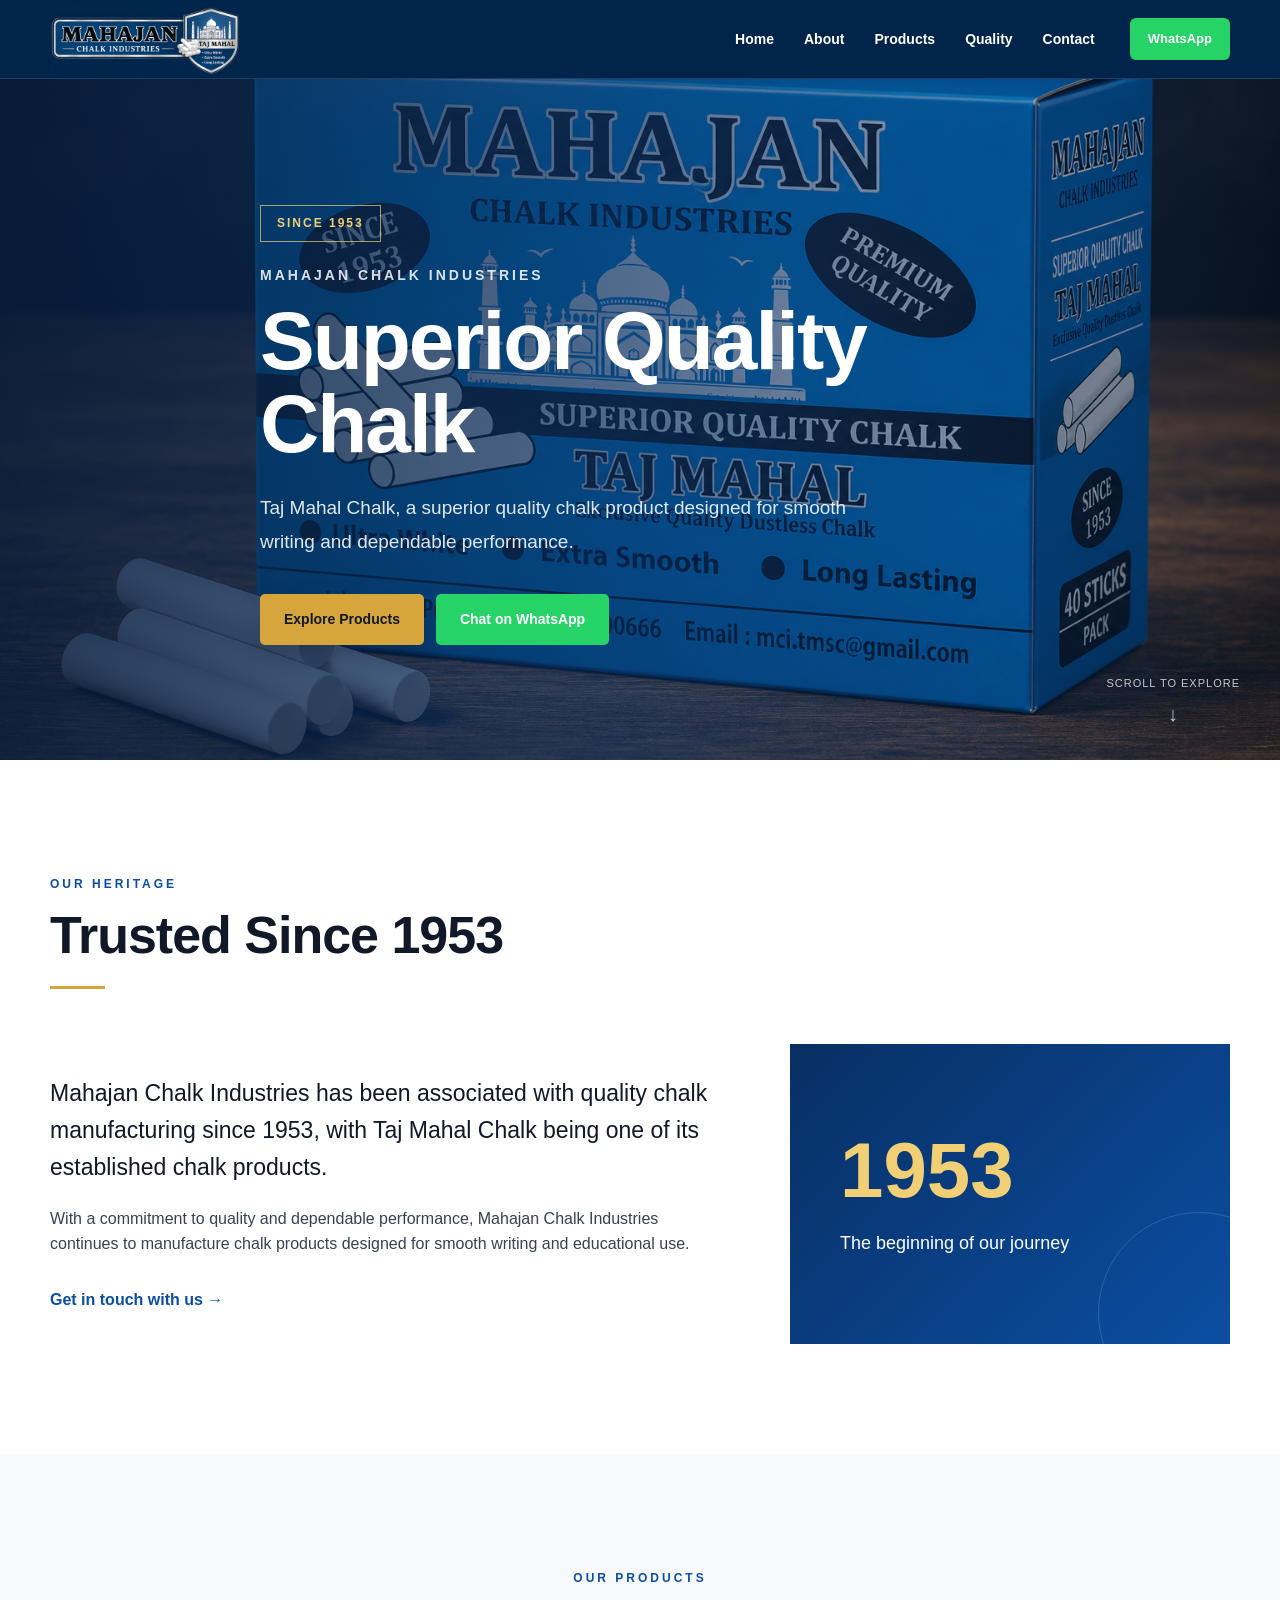
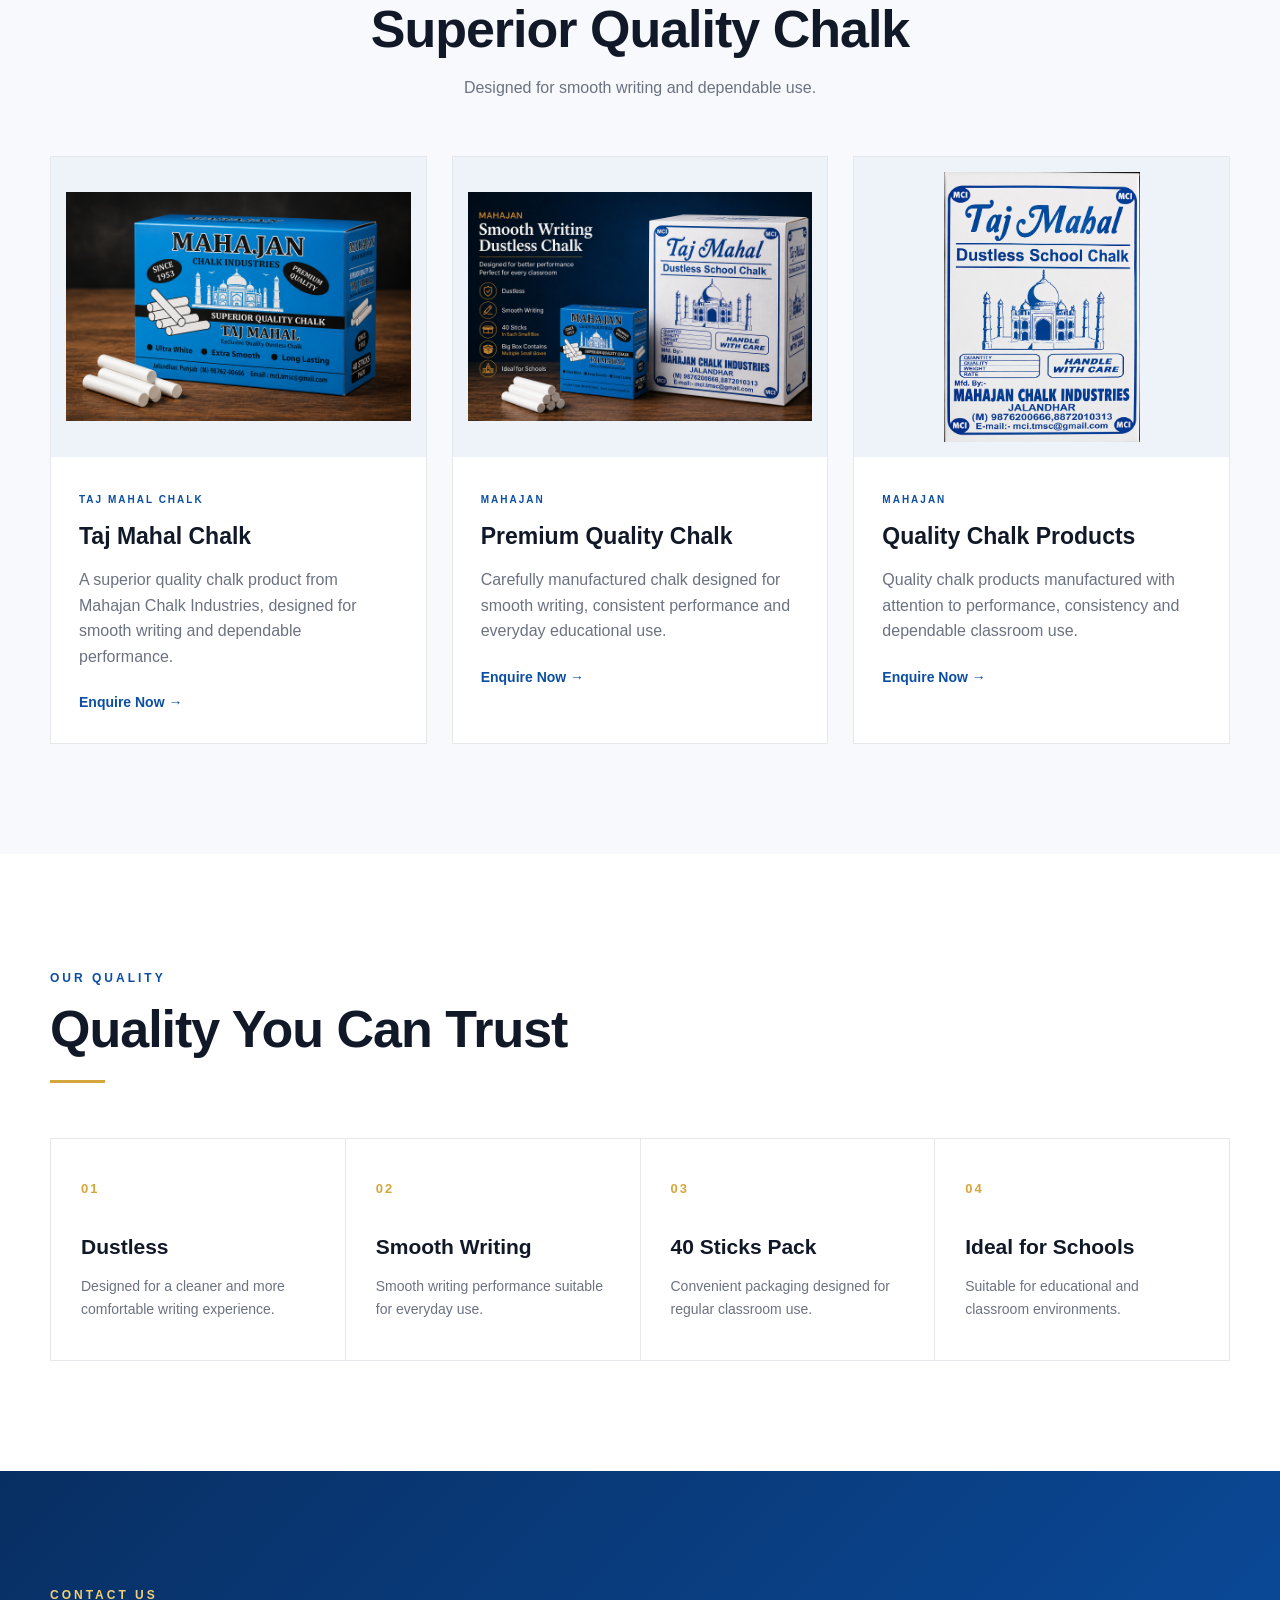
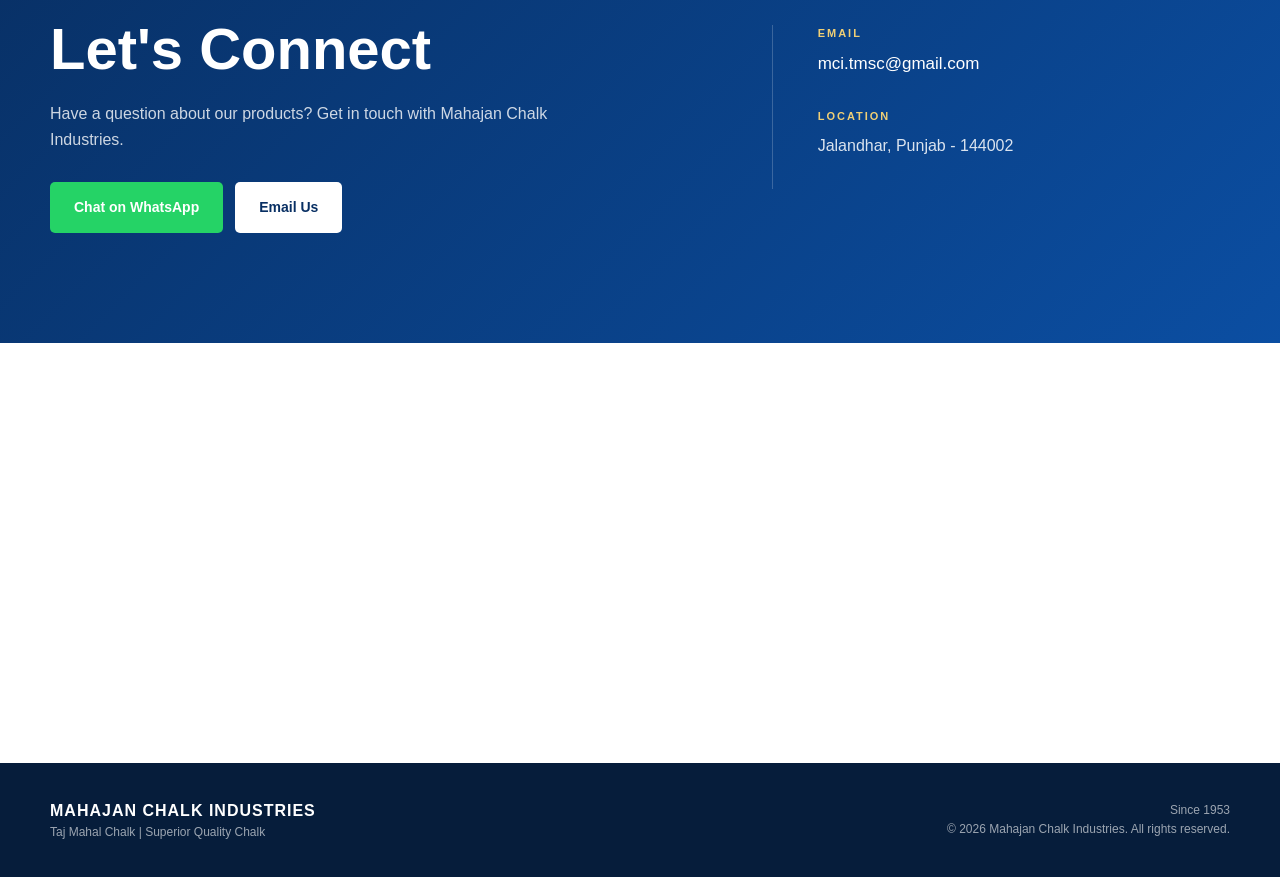
==== commit 04b412df: "Update index.html" ====
--- a/index.html
+++ b/index.html
@@ -6,16 +6,22 @@
 
     <meta name="viewport" content="width=device-width, initial-scale=1.0">
 
-    <title>Mahajan Chalk Industries | Superior Quality Chalk Since 1953</title>
+    <title>Mahajan Chalk Industries | Taj Mahal Chalk | Superior Quality Chalk Since 1953</title>
 
     <meta
         name="description"
-        content="Mahajan Chalk Industries - Superior Quality Chalk since 1953. Premium quality chalk manufactured for smooth writing and reliable performance."
+        content="Mahajan Chalk Industries, established in 1953, offers Taj Mahal Chalk, a superior quality chalk product designed for smooth writing and dependable performance."
     >
 
     <meta name="robots" content="index, follow">
 
     <meta name="theme-color" content="#0b4ea2">
+
+    <link
+        rel="icon"
+        type="image/png"
+        href="assets/logo/favicon.png"
+    >
 
     <link rel="stylesheet" href="css/style.css">
 </head>
@@ -130,8 +136,7 @@
                 </h1>
 
                 <p class="hero-description">
-                    Trusted quality, smooth writing and dependable performance
-                    for generations.
+                    Taj Mahal Chalk, a superior quality chalk product designed for smooth writing and dependable performance.
                 </p>
 
                 <div class="hero-actions">
@@ -140,10 +145,12 @@
                         Explore Products
                     </a>
 
-                    <a href="https://wa.me/919876200666"
-                       target="_blank"
-                       rel="noopener noreferrer"
-                       class="button button-whatsapp">
+                    <a
+                        href="https://wa.me/919876200666"
+                        target="_blank"
+                        rel="noopener noreferrer"
+                        class="button button-whatsapp"
+                    >
                         Chat on WhatsApp
                     </a>
 
@@ -183,16 +190,20 @@
 
                     <div class="about-content">
 
+                        <!-- STEP 8: Updated About Content -->
+
                         <p class="large-text">
                             Mahajan Chalk Industries has been associated
-                            with quality chalk manufacturing since 1953.
+                            with quality chalk manufacturing since 1953,
+                            with Taj Mahal Chalk being one of its established
+                            chalk products.
                         </p>
 
                         <p>
                             With a commitment to quality and dependable
                             performance, Mahajan Chalk Industries continues
-                            to provide superior quality chalk for writing
-                            and educational use.
+                            to manufacture chalk products designed for
+                            smooth writing and educational use.
                         </p>
 
                         <a href="#contact" class="text-link">
@@ -246,35 +257,39 @@
                 <div class="products-grid" id="products-grid">
 
                     <!--
-
                     Products will eventually be loaded from Supabase.
 
                     For now, this is temporary frontend content.
-
                     -->
 
+
+                    <!-- STEP 9: Taj Mahal Chalk Product -->
+
                     <article class="product-card">
 
                         <div class="product-image">
+
                             <img
                                 src="assets/images/slide1.jpg"
-                                alt="Superior Quality Chalk"
+                                alt="Taj Mahal Chalk by Mahajan Chalk Industries"
                             >
+
                         </div>
 
                         <div class="product-content">
 
                             <span class="product-category">
-                                MAHAJAN
+                                TAJ MAHAL CHALK
                             </span>
 
                             <h3>
-                                Superior Quality Chalk
+                                Taj Mahal Chalk
                             </h3>
 
                             <p>
-                                Premium quality chalk designed for smooth
-                                writing and reliable performance.
+                                A superior quality chalk product from
+                                Mahajan Chalk Industries, designed for
+                                smooth writing and dependable performance.
                             </p>
 
                             <a href="#contact" class="product-link">
@@ -286,13 +301,17 @@
                     </article>
 
 
+                    <!-- Second Product -->
+
                     <article class="product-card">
 
                         <div class="product-image">
+
                             <img
                                 src="assets/images/slide2.jpg"
                                 alt="Mahajan Chalk Product"
                             >
+
                         </div>
 
                         <div class="product-content">
@@ -306,8 +325,9 @@
                             </h3>
 
                             <p>
-                                Carefully made for quality, smooth writing
-                                and dependable use.
+                                Carefully manufactured chalk designed for
+                                smooth writing, consistent performance and
+                                everyday educational use.
                             </p>
 
                             <a href="#contact" class="product-link">
@@ -319,13 +339,17 @@
                     </article>
 
 
+                    <!-- Third Product -->
+
                     <article class="product-card">
 
                         <div class="product-image">
+
                             <img
                                 src="assets/images/slide3.jpg"
                                 alt="Mahajan Chalk Packaging"
                             >
+
                         </div>
 
                         <div class="product-content">
@@ -339,8 +363,9 @@
                             </h3>
 
                             <p>
-                                Quality chalk products made with attention
-                                to performance and consistency.
+                                Quality chalk products manufactured with
+                                attention to performance, consistency and
+                                dependable classroom use.
                             </p>
 
                             <a href="#contact" class="product-link">
@@ -570,8 +595,10 @@
                     MAHAJAN CHALK INDUSTRIES
                 </div>
 
+                <!-- STEP 10: Updated Footer -->
+
                 <p>
-                    Superior Quality Chalk
+                    Taj Mahal Chalk | Superior Quality Chalk
                 </p>
 
             </div>
@@ -598,4 +625,4 @@
 
 </body>
 
-</html>+</html>
